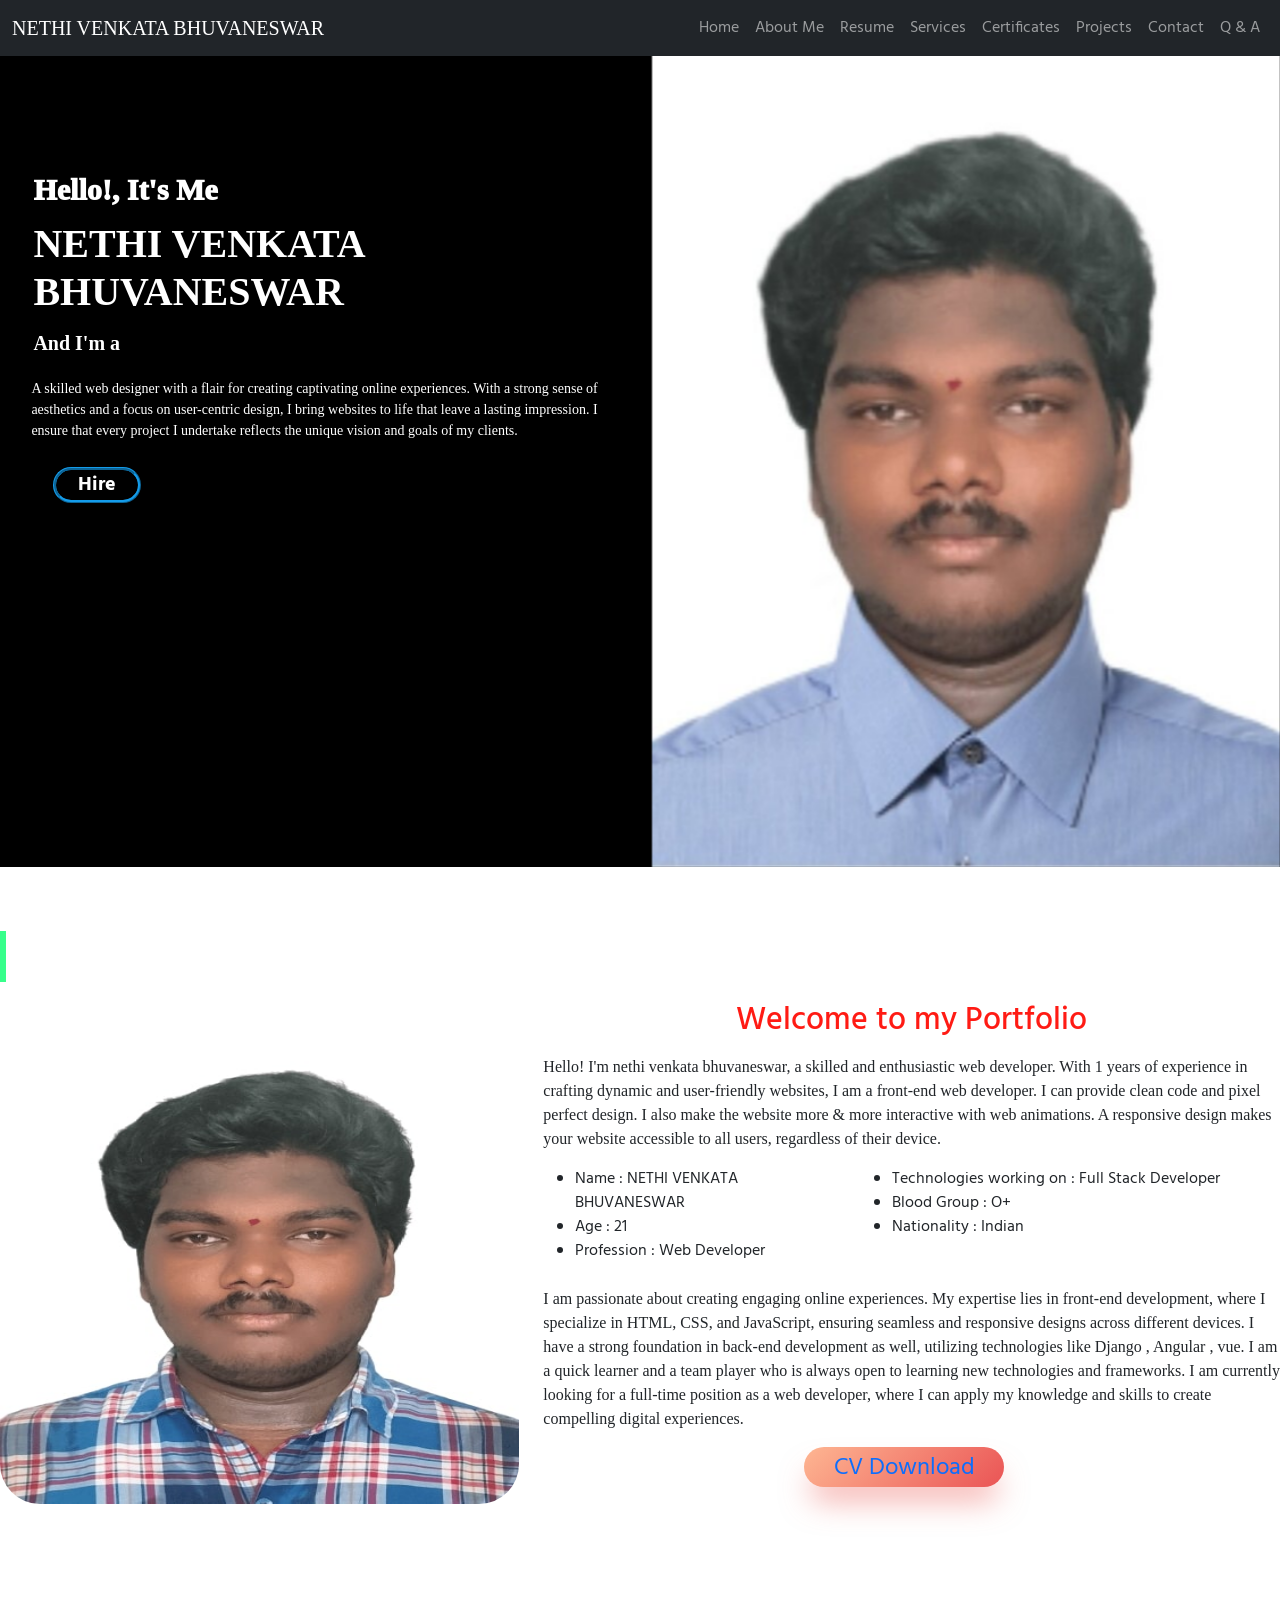
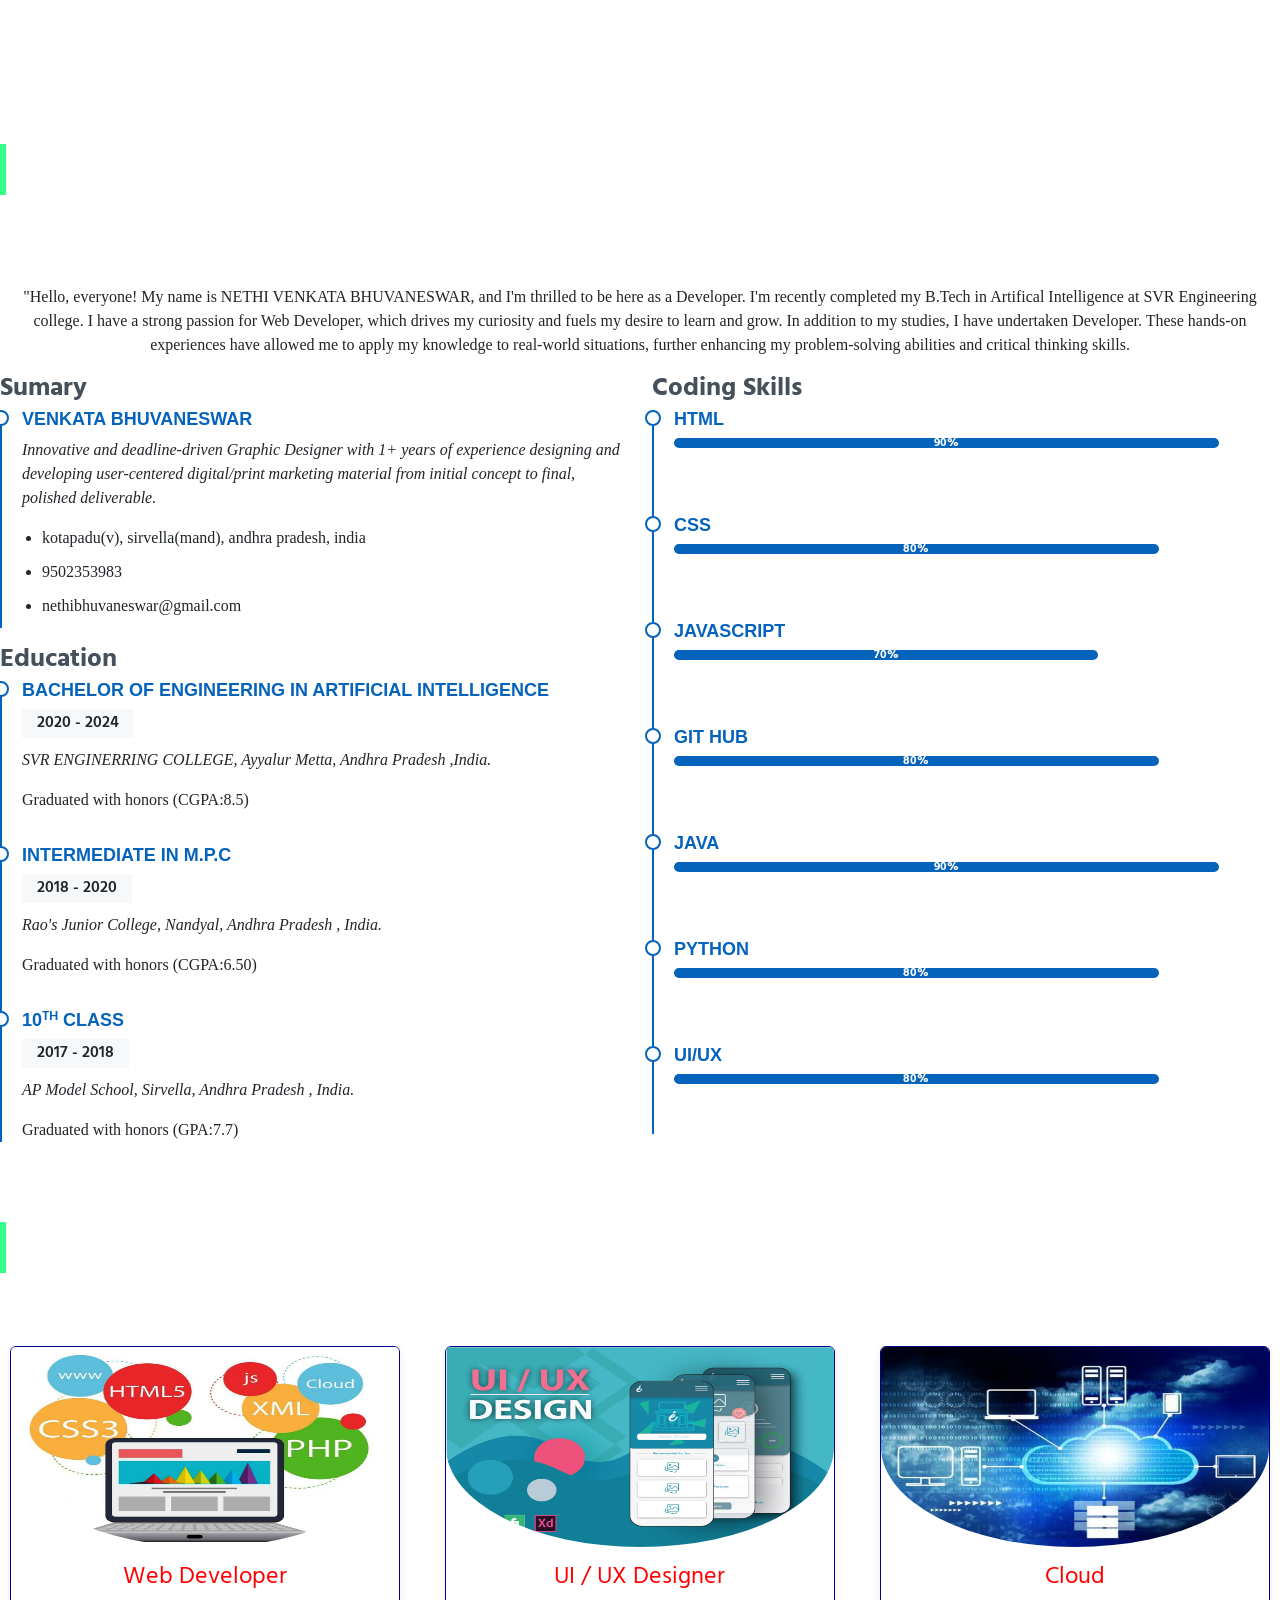
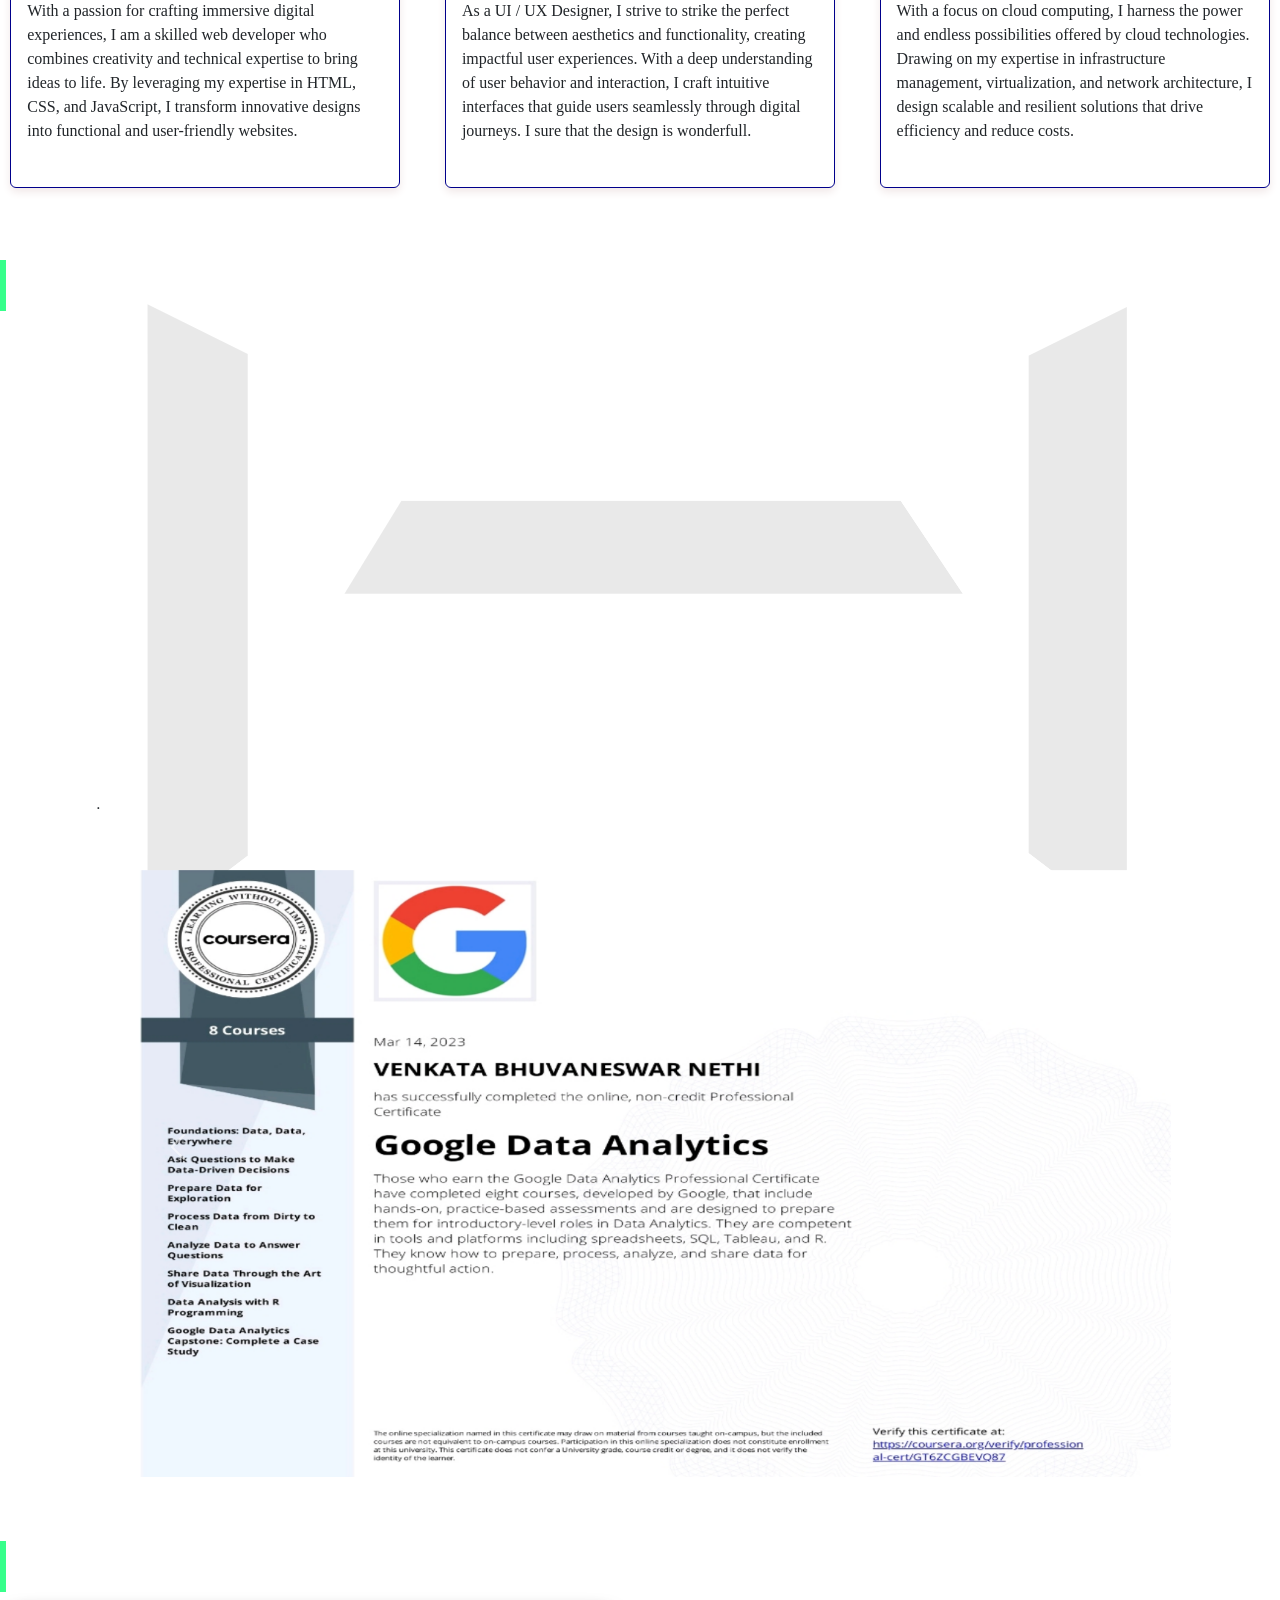
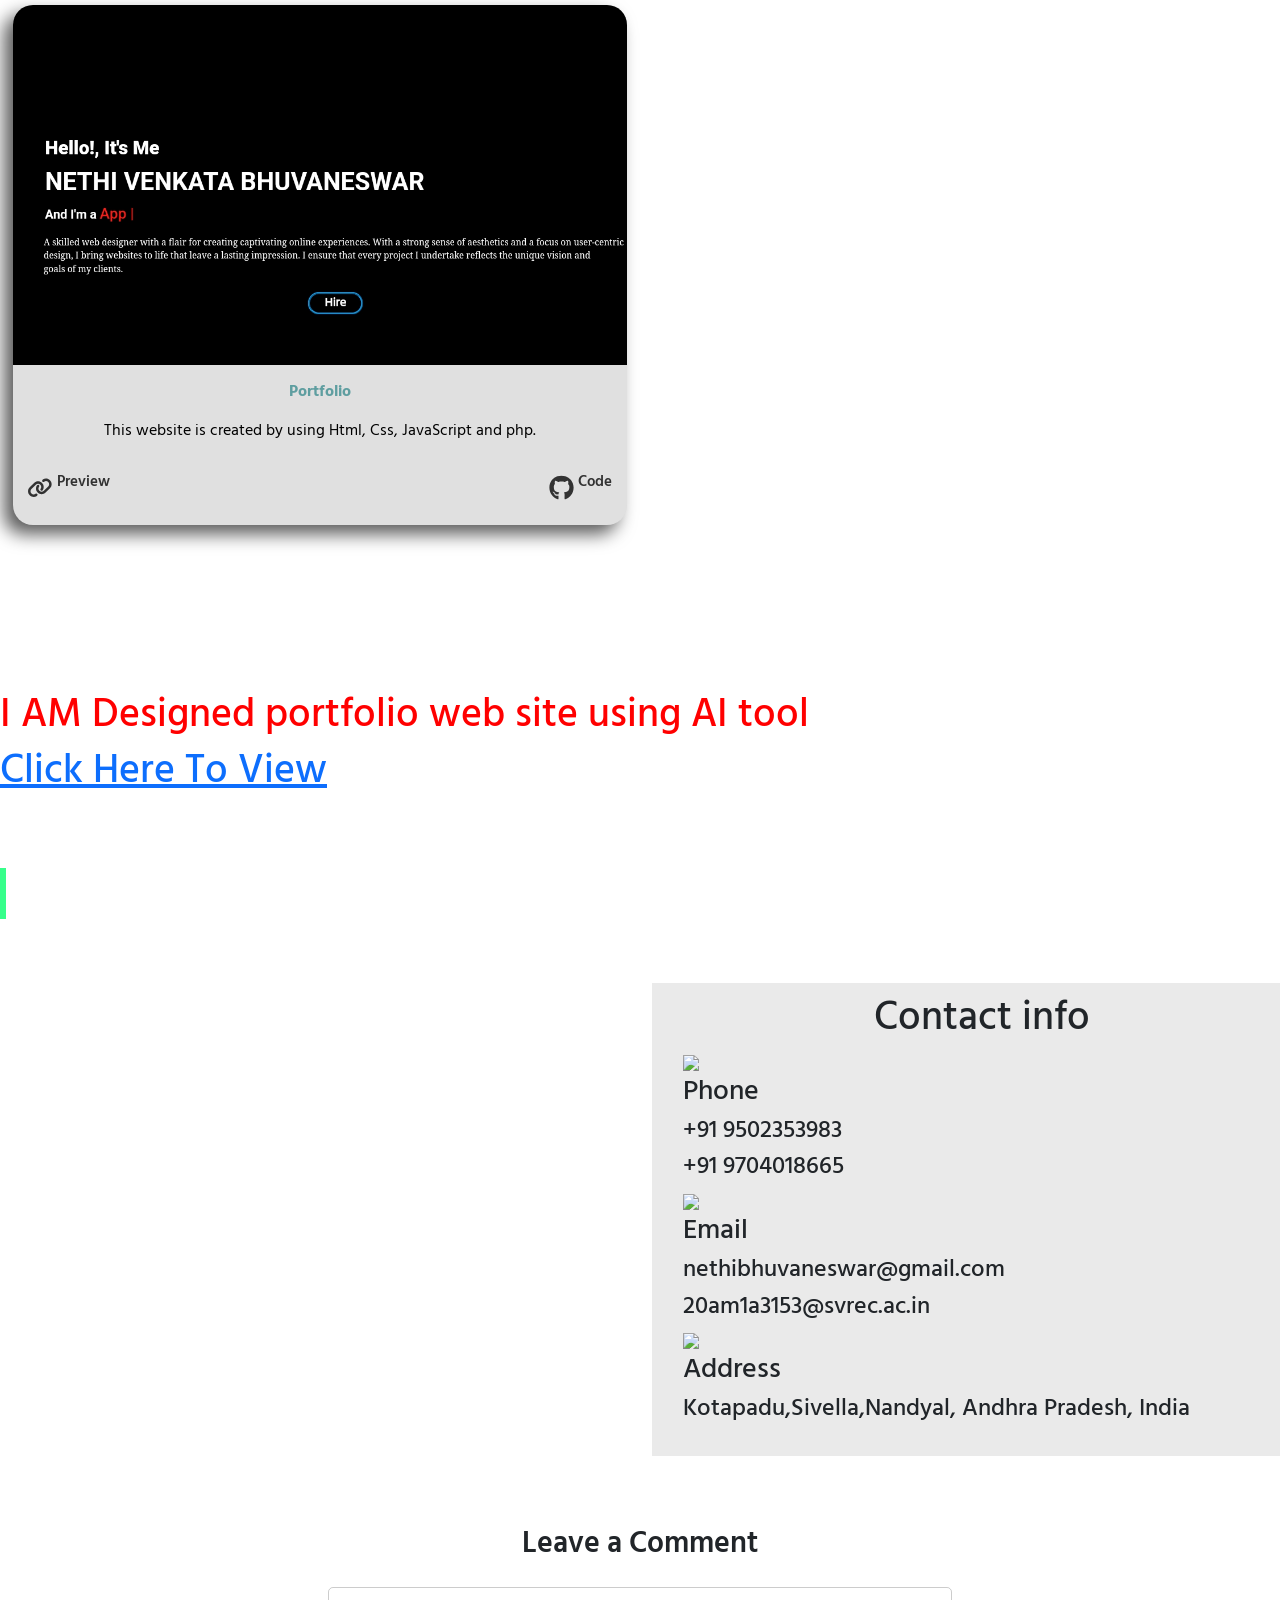
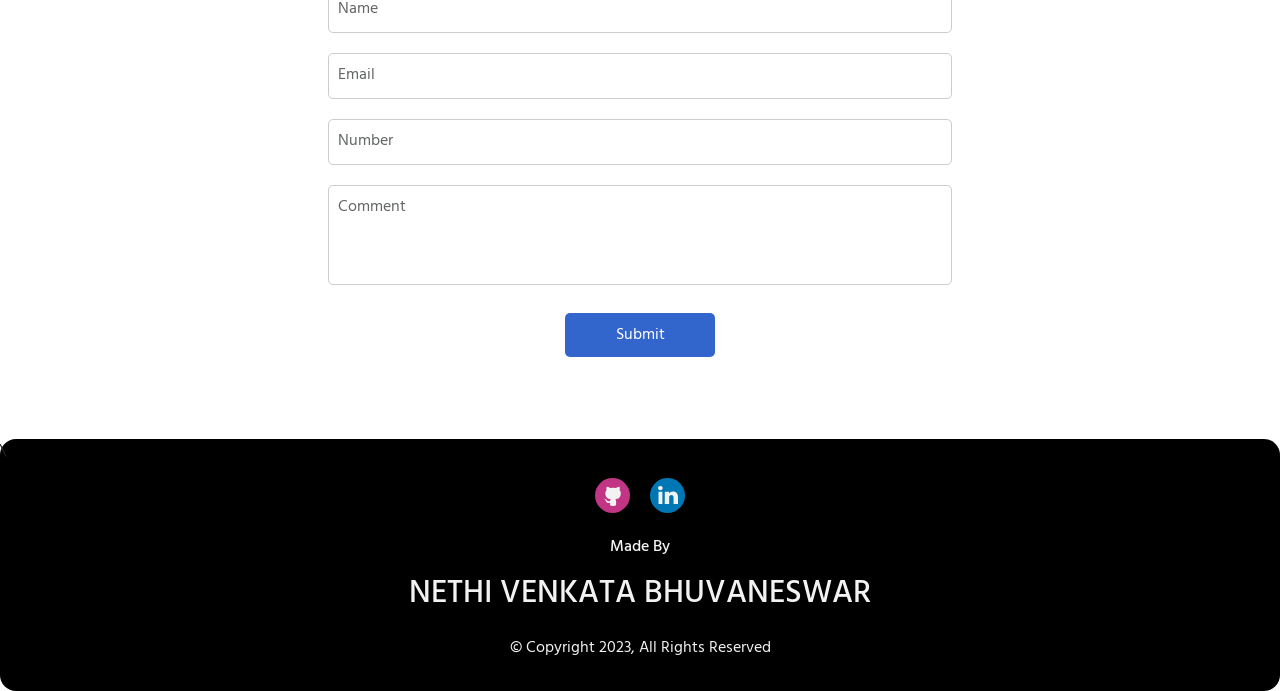
==== index.html @ f11338dc "Update index.html" ====
<!doctype html>
<html lang="en">
  <head>
    <meta charset="utf-8">
    <meta name="viewport" content="width=device-width, initial-scale=1">
    <title>Portfolio Site</title>  <!--------------title-------------->

    <link rel="preconnect" href="https://fonts.googleapis.com">    <!---------Google font----------->

    
    <link href="https://unpkg.com/aos@2.3.1/dist/aos.css" rel="stylesheet">   <!-----------AOS-STYLE------------>


    <link rel="stylesheet" href="https://cdnjs.cloudflare.com/ajax/libs/animate.css/4.1.1/animate.min.css"/>   <!---------animate.css----------->


    <link rel="stylesheet" href="index.css">  <!------css file------->

    <link rel="icon" type="image/x-icon" href="profile.png">


    <!----------------bootstrap start---------------------->


    <link href="https://cdn.jsdelivr.net/npm/bootstrap@5.3.0/dist/css/bootstrap.min.css" rel="stylesheet" integrity="sha384-9ndCyUaIbzAi2FUVXJi0CjmCapSmO7SnpJef0486qhLnuZ2cdeRhO02iuK6FUUVM" crossorigin="anonymous">
    <script defer src="https://cdn.jsdelivr.net/npm/bootstrap@5.3.0/dist/js/bootstrap.bundle.min.js" integrity="sha384-geWF76RCwLtnZ8qwWowPQNguL3RmwHVBC9FhGdlKrxdiJJigb/j/68SIy3Te4Bkz" crossorigin="anonymous"></script>


    <!----------------bootstrap end------------------------>
    
  </head>
  <body>
    
    <!-------------------------Navbar start---------------------------------->

    <nav class="navbar navbar-expand-lg bg-dark navbar-dark fixed-top">
      <div class="container-fluid">
        <a class="navbar-brand animate__animated animate__pulse animate__infinite	infinite" href="Card.html" target="_blank">NETHI VENKATA BHUVANESWAR</a>
        <button class="navbar-toggler" type="button" data-bs-toggle="collapse" data-bs-target="#navbarNav" aria-controls="navbarNav" aria-expanded="false" aria-label="Toggle navigation">
          <span class="navbar-toggler-icon"></span>
        </button>
        <div class="collapse navbar-collapse" id="navbarNav">
          <ul class="navbar-nav ms-auto">
            <li class="nav-item">
              <a class="nav-link js-trigger" href="#home">Home</a>
            </li>
            <li class="nav-item">
              <a class="nav-link js-trigger" href="#About me">About Me</a>
            </li>
            <li class="nav-item">
              <a class="nav-link js-trigger" href="#Resume">Resume</a>
            </li>
            <li class="nav-item">
              <a class="nav-link jsl-trigger" href="#Services">Services</a>
            </li>
            <li class="nav-item">
              <a class="nav-link js-trigger" href="#Certificates">Certificates</a>
            </li>
            <li class="nav-item">
              <a class="nav-link js-trigger" href="#Portfilo">Projects</a>
            </li>
            <li class="nav-item">
              <a class="nav-link js-trigger" href="#Contact">Contact</a>
            </li>
            <li class="nav-item">
              <a class="nav-link js-trigger" href="#Q & A">Q & A</a>
            </li>
          </ul>
        </div>
      </div>
    </nav>

    <!------------------------------Navbar end------------------------------>

    <!----------------------------Home section start-------------------->

      <section class="home" id="home" data-aos="fade-right" data-aos-offset="300" data-aos-easing="ease-in-sine">
      </div>
        <div class="row">
          <div class="col-lg-6">
            <div class="home-content">
              <div class="animate__animated animate__slideInLeft">
                <h2>
                  Hello!, It's Me
                </h2>
              </div>
              <h1 class="animate__animated animate__slideInLeft">
                NETHI VENKATA BHUVANESWAR
              </h1>
              <h5 class="animate__animated animate__slideInLeft">
                And  I'm a <span class="auto-Type"></span>
              </h5>
              <p>
                A skilled web designer with a flair for creating captivating online experiences. With a strong sense of aesthetics and a focus on user-centric design,
                I bring websites to life that leave a lasting impression.
                I ensure that every project I undertake reflects the unique vision and goals of my clients. 
              </p>
              <div class="row">
                <div class="col-lg-3">
                  <div class="home-btn">
                    <div class="coll">
                      <div class="button-home">
                        <a href="mailto:nethibhuvaneswar@gmail.com">Hire</a>
                       </div>
                    </div>
                  </div>
                </div>
              </div>
            </div>
          </div>
          <div class="col-lg-6" data-aos="flip-right">
            <div class="row-home-2 animate__animated">
              <img src="home.jpg" alt="passport">
            </div>
          </div>
        </div>
      </section>

      <!-------------------Home section end------------------------->

      <!-----------------------------About me-------------------------->

      <section>
        <div class="container-about-me" id="About me">
          <div class="row">
            <div class="col-lg-12">
              <div class="social-buttons-Head">
                <button data-text="Awesome" class="button">
                  <span class="actual-text">&nbsp;About Me&nbsp;</span>
                  <span class="hover-text" aria-hidden="true">&nbsp;About Me&nbsp;</span>
              </button>
            </div>
          </div>
        </div>
          <div class="row">
            <div class="col-lg-5">
             <div class="about-me-pic">
              <img src="pic.jpg" alt="passport pic" class="image-fluid" >
             </div>
            </div>
            <div class="col-lg-7" data-aos="zoom-in">
              <div class="about-line1">
                <h2>Welcome to my Portfolio</h2>
              </div>
              <div class="about-me">
                <p>
                  Hello! I'm nethi venkata bhuvaneswar, a skilled and enthusiastic web developer. 
                  With 1 years of experience in crafting dynamic and user-friendly websites, 
                  I am a front-end web developer. I can provide clean code and pixel perfect design. I also make the website more & more interactive with web animations.
                  A responsive design makes your website accessible to all users, regardless of their device.
                </p>
              </div>
              <div class="row">
                <div class="col-md-5">
                 <div class="about-me-un">
                  <ul>
                    <li>Name : NETHI VENKATA BHUVANESWAR</li>
                    <li>Age : 21</li>
                    <li>Profession : Web Developer</li>
                  </ul>
                 </div>
                </div>
                <div class="col-md">
                  <div class="about-me-un">
                    <ul>
                      <li>Technologies working on : Full Stack Developer</li>
                      <li>Blood Group : O+ </li>
                      <li>Nationality : Indian</li>
                    </ul>
                  </div>
                </div>
                <div class="about-me">
                  <p>
                    I am passionate about creating engaging online experiences. My expertise lies in front-end development, 
                  where I specialize in HTML, CSS, and JavaScript, ensuring seamless and responsive designs across different devices.
  
                  I have a strong foundation in back-end development as well, utilizing technologies like Django , Angular , vue.

                  I am a quick learner and a team player who is always open to learning new technologies and frameworks.
                  I am currently looking for a full-time position as a web developer, where I can apply my knowledge and skills to create compelling digital experiences.
                  </p>
                </div>
                <div class="col-lg-12">
                  <div class="about-btn">
                    <button class="btn-cv">
                      <a href="https://drive.google.com/file/d/1-6RqFSMdKrzHnEe7z2SJBsYD2Z0fFxSO/view?usp=drivesdk">CV Download</a>
                    </button>
                  </div>
                </div>
              </div>
            </div>
          </div>
        </div>
      </section>

      <!----------------------About me end------------------------>

      <!----------------------Resume start---------------------------->

        <section id="Resume" class="resume" data-aos="fade-up" data-aos-easing="linear" data-aos-duration="150">
            <div class="row">
              <div class="col-lg-12">
                <div class="social-buttons-Head">
                  <button data-text="Awesome" class="button">
                    <span class="actual-text">&nbsp;Resume&nbsp;</span>
                    <span class="hover-text" aria-hidden="true">&nbsp;Resume&nbsp;</span>
                </button>
              </div>
              </div>
            </div>
          </div>
            <div class="rese">
              <div class="container-resume">
                <div class="section-title">
                  <p>"Hello, everyone! My name is NETHI VENKATA BHUVANESWAR, and I'm thrilled to be here as a Developer. I'm  recently completed my B.Tech in Artifical Intelligence at SVR Engineering college. I have a strong passion for Web Developer, which drives my curiosity and fuels my desire to learn and grow.
                    In addition to my studies, I have undertaken Developer. These hands-on experiences have allowed me to apply my knowledge to real-world situations, further enhancing my problem-solving abilities and critical thinking skills.
                  </p>
                </div>
                <div class="row">
                  <div class="col-lg-6">
                    <h3 class="resume-title">Sumary</h3>
                    <div class="resume-item pb-0">
                      <h4>VENKATA BHUVANESWAR</h4>
                      <p><em>Innovative and deadline-driven Graphic Designer with 1+ years of experience designing and developing user-centered digital/print marketing material from initial concept to final, polished deliverable.</em></p>
                      <ul>
                        <li>kotapadu(v), sirvella(mand), andhra pradesh, india</li>
                        <li>9502353983</li>
                        <li>nethibhuvaneswar@gmail.com</li>
                      </ul>
                    </div>
        
                    <h3 class="resume-title">Education</h3>
                    <div class="resume-item">
                      <h4>Bachelor of Engineering in Artificial Intelligence</h4>
                      <h5>2020 - 2024 </h5>
                      <p><em>SVR ENGINERRING COLLEGE, Ayyalur Metta, Andhra Pradesh ,India.</em></p>
                      <p>Graduated with honors (CGPA:8.5)</p>
                    </div>
                    <div class="resume-item">
                      <h4>Intermediate in M.P.C</h4>
                      <h5>2018 - 2020 </h5>
                      <p><em>Rao's Junior College, Nandyal, Andhra Pradesh , India.</em></p>
                      <p>Graduated with honors (CGPA:6.50)</p>
                    </div>
                    <div class="resume-item">
                      <h4>10<sup>th</sup> class</h4>
                      <h5>2017 - 2018 </h5>
                      <p><em>AP Model School, Sirvella, Andhra Pradesh , India.</em></p>
                      <p>Graduated with honors (GPA:7.7)</p>
                    </div>
                  </div>
                  <div class="col-lg-6">
                    <div class="skills">
                      <h3 class="resume-title"> Coding Skills</h3>
                        <div class="resume-item">
                          <h4>HTML</h4>
                          <div class="progress">
                            <div class="progress-bar" style="width: 90%;">90%</div>
                          </div>
                        </div>
                        <div class="resume-item">
                          <h4>CSS</h4>
                          <div class="progress">
                            <div class="progress-bar" style="width: 80%;">80%</div>
                          </div>
                        </div>
                        <div class="resume-item">
                          <h4>JavaScript</h4>
                          <div class="progress">
                            <div class="progress-bar" style="width: 70%;">70%</div>
                          </div>
                        </div>
                        <div class="resume-item">
                          <h4>Git Hub</h4>
                          <div class="progress">
                            <div class="progress-bar" style="width: 80%;">80%</div>
                          </div>
                        </div>
                        <div class="resume-item">
                          <h4>Java</h4>
                          <div class="progress">
                            <div class="progress-bar" style="width: 90%;">90%</div>
                          </div>
                        </div>
                        <div class="resume-item">
                          <h4>Python</h4>
                          <div class="progress">
                            <div class="progress-bar" style="width: 80%;">80%</div>
                          </div>
                        </div>
                        <div class="resume-item">
                          <h4>UI/UX</h4>
                          <div class="progress">
                            <div class="progress-bar" style="width: 80%;">80%</div>
                          </div>
                        </div>
                      </div>
                      </div>
                    </div>
            </div>
            </div>
          </div>
        </section>

      <!----------------------Resume end---------------------------->

      <!-----------------------------------Services start------------------------->

      <section id="Services">
        <div class="container-Services">
          <div class="row">
            <div class="col-lg-12">
              <div class="social-buttons-Head">
                <button data-text="Awesome" class="button">
                  <span class="actual-text">&nbsp;Services&nbsp;</span>
                  <span class="hover-text" aria-hidden="true">&nbsp;Services&nbsp;</span>
              </button>
            </div>
            </div>
          </div>
         <div class="contain-service">
          <div class="row">
            <div class="col-md-4">
              <div class="card" style="background-color:white; border-color:darkblue;" data-aos="fade-left">
                <img class="card-img-top" src="Web-.jpg" alt="Title">
                <div class="card-body">
                  <h4 class="card-title">Web Developer</h4>
                  <p class="card-text">With a passion for crafting immersive digital experiences,
                     I am a skilled web developer who combines creativity and technical expertise to bring ideas to life. By leveraging my expertise in HTML, CSS, and JavaScript, I transform innovative designs into functional and user-friendly websites.</p>
                </div>
              </div>
            </div>
            <div class="col-md-4">
              <div class="card" style="background-color:white; border-color:darkblue;"data-aos="fade-right">
                <img class="card-img-top" src="ui.jpg" alt="Title">
                <div class="card-body">
                  <h4 class="card-title">UI / UX Designer</h4>
                  <p class="card-text">As a UI / UX Designer, I strive to strike the perfect balance between aesthetics and functionality,
                     creating impactful user experiences. With a deep understanding of user behavior and interaction, I craft intuitive interfaces that guide users seamlessly through digital journeys.
                     I sure that the design is wonderfull.</p>
                </div>
              </div>
            </div>
            <div class="col-md-4">
              <div class="card" style="background-color:white; border-color:darkblue;" data-aos="fade-left">
                <img class="card-img-top" src="cloud.jpg" alt="Title">
                <div class="card-body">
                  <h4 class="card-title">Cloud</h4>
                  <p class="card-text">With a focus on cloud computing, I harness the power and endless possibilities offered by cloud technologies. Drawing on my expertise in infrastructure management, virtualization,
                     and network architecture, I design scalable and resilient solutions that drive efficiency and reduce costs.</p>
                </div>
              </div>             
            </div>
          </div>
         </div>
        </div>
      </section>

      <!-----------------Services End------------------------------------>
    
      <!--------------------------Certifiactes start--------------------->

      <section id="Certificates" class="Cert">
        <div class="certi">
          <div class="row">
            <div class="col-lg-12">
              <div class="social-buttons-Head">
                <button data-text="Awesome" class="button">
                  <span class="actual-text">&nbsp;Certificates&nbsp;</span>
                  <span class="hover-text" aria-hidden="true">&nbsp;Certificates&nbsp;</span>
              </button>
            </div>
            </div>
          </div>
          <div class="link-start">
            <div class="row">
              <div class="col-md-4" data-aos="flip-left">
                <div class="card-certificate">
                  <a href="https://www.credly.com/badges/381b4465-ae00-4fa3-8add-d08076916da6/public_url"><img src="cloud-foundation.png" alt="" class="img"><br></a>
                  <h5>Cloud Foundation</h5>
                  <p>
                    I had successfully completed my cloud foundation, and learned more thing about AWS Cloud.
                  </p>
                  <h6>Click On Badge to Checked</h6>
                </div>
              </div>
              <div class="col-md-4" data-aos="flip-up">
                <div class="card-certificate">
                  <a href="https://www.credly.com/badges/a2600977-1791-4a99-ba06-6b5411786ea4/public_url"><img src="Azure_1.png" alt="" class="img"></a>
                  <h5>Microsoft AZURE AI Fundamentals</h5>
                  <p>
                    I had successfully completed my Microsoft Azure AI Fundamentals, and learned more thing about Microsoft.
                  </p>
                  <h6>Click On Badge to Checked</h6>
                </div>
              </div>
              <div class="col-md-4" data-aos="flip-right">
                <div class="card-certificate">
                  <a href="https://www.credly.com/badges/20b4708e-dcb6-451b-beed-7b10c70ab017/public_url"><img src="cloud-architecting.png" alt="" class="img"></a>
                  <h5>Cloud Architecting</h5>
                  <p>
                    I had successfully completed my cloud Architecting, and learned more thing about AWS Cloud.
                  </p>
                  <h6>Click On Badge to Checked</h6>
                </div>
              </div>
            </div>
          </div>
          <div class="row">
            <div class="col-md-1">

            </div>
            <div class="col-md-10">
              <div class="row">
                .<div id="carouselId" class="carousel slide" data-bs-ride="carousel">
                  <div class="carousel-inner" role="listbox">
                    <div class="carousel-item active">
                      <img src="Google Data.jpg" class="w-100 d-block" alt="First slide">
                    </div>
                    <div class="carousel-item">
                      <img src="aws.jpg" class="w-100 d-block" alt="Second slide">
                    </div>
                    <div class="carousel-item">
                      <img src="salesforce1_1.jpg" class="w-100 d-block" alt="Third slide">
                    </div>
                    <div class="carousel-item">
                      <img src="cyber.jpg" class="w-100 d-block" alt="fourth slide">
                    </div>
                    <div class="carousel-item">
                      <img src="ai.jpg" class="w-100 d-block" alt="fourth slide">
                    </div>
                    <div class="carousel-item">
                      <img src="microsoft.jpg" class="w-100 d-block" alt="fourth slide">
                    </div>
                  </div>
                  <button class="carousel-control-prev" type="button" data-bs-target="#carouselId" data-bs-slide="prev">
                    <span class="carousel-control-prev-icon" aria-hidden="true"></span>
                    <span class="visually-hidden">Previous</span>
                  </button>
                  <button class="carousel-control-next" type="button" data-bs-target="#carouselId" data-bs-slide="next">
                    <span class="carousel-control-next-icon" aria-hidden="true"></span>
                    <span class="visually-hidden">Next</span>
                    </button>
                </div>
              </div>
            </div>
            <div class="col-md-1">

            </div>
          </div>
        </div>
        </div>
      </section>

      <!--------------Certifiactes stop------------>

      <!------------------------Project start--------------->

      <section id="Portfilo">
        <div class="container-project">
          <div class="row">
            <div class="col-lg-12">
              <div class="social-buttons-Head">
                <button data-text="Awesome" class="button">
                  <span class="actual-text">&nbsp;Project&nbsp;</span>
                  <span class="hover-text" aria-hidden="true">&nbsp;Project&nbsp;</span>
                </button>
              </div>
            </div>
          </div>
        </div>
        <div class="col-lg-6" data-aos="fade-left" data-aos-offset="300" data-aos-easing="ease-in-sine">
          <div class="project-box">
            <div class="card-project">
              <img src="bhuvan.jpg" class="card__img">
              <div class="card__descr-wrapper">
                <p class="card__title"  style="color: cadetblue; text-align:center">
               Portfolio
              </p>
              <p class="card__descr" style="color:black; text-align:center">
                This website is created by using Html, Css, JavaScript and php.
              </p>
              <div class="card__links">
                <div>
                  <svg xmlns="http://www.w3.org/2000/svg" viewBox="0 0 640 512" class="svg">&lt;<path d="M562.8 267.7c56.5-56.5 56.5-148 0-204.5c-50-50-128.8-56.5-186.3-15.4l-1.6 1.1c-14.4 10.3-17.7 30.3-7.4 44.6s30.3 17.7 44.6 7.4l1.6-1.1c32.1-22.9 76-19.3 103.8 8.6c31.5 31.5 31.5 82.5 0 114L405.3 334.8c-31.5 31.5-82.5 31.5-114 0c-27.9-27.9-31.5-71.8-8.6-103.8l1.1-1.6c10.3-14.4 6.9-34.4-7.4-44.6s-34.4-6.9-44.6 7.4l-1.1 1.6C189.5 251.2 196 330 246 380c56.5 56.5 148 56.5 204.5 0L562.8 267.7zM43.2 244.3c-56.5 56.5-56.5 148 0 204.5c50 50 128.8 56.5 186.3 15.4l1.6-1.1c14.4-10.3 17.7-30.3 7.4-44.6s-30.3-17.7-44.6-7.4l-1.6 1.1c-32.1 22.9-76 19.3-103.8-8.6C57 372 57 321 88.5 289.5L200.7 177.2c31.5-31.5 82.5-31.5 114 0c27.9 27.9 31.5 71.8 8.6 103.9l-1.1 1.6c-10.3 14.4-6.9 34.4 7.4 44.6s34.4 6.9 44.6-7.4l1.1-1.6C416.5 260.8 410 182 360 132c-56.5-56.5-148-56.5-204.5 0L43.2 244.3z"></path></svg>
                  <a class="link" href="https://bhuvan2024.github.io/portfolio/">Preview</a>
                </div>
                <div>
                  <svg xmlns="http://www.w3.org/2000/svg" viewBox="0 0 496 512" class="svg"><path d="M165.9 397.4c0 2-2.3 3.6-5.2 3.6-3.3.3-5.6-1.3-5.6-3.6 0-2 2.3-3.6 5.2-3.6 3-.3 5.6 1.3 5.6 3.6zm-31.1-4.5c-.7 2 1.3 4.3 4.3 4.9 2.6 1 5.6 0 6.2-2s-1.3-4.3-4.3-5.2c-2.6-.7-5.5.3-6.2 2.3zm44.2-1.7c-2.9.7-4.9 2.6-4.6 4.9.3 2 2.9 3.3 5.9 2.6 2.9-.7 4.9-2.6 4.6-4.6-.3-1.9-3-3.2-5.9-2.9zM244.8 8C106.1 8 0 113.3 0 252c0 110.9 69.8 205.8 169.5 239.2 12.8 2.3 17.3-5.6 17.3-12.1 0-6.2-.3-40.4-.3-61.4 0 0-70 15-84.7-29.8 0 0-11.4-29.1-27.8-36.6 0 0-22.9-15.7 1.6-15.4 0 0 24.9 2 38.6 25.8 21.9 38.6 58.6 27.5 72.9 20.9 2.3-16 8.8-27.1 16-33.7-55.9-6.2-112.3-14.3-112.3-110.5 0-27.5 7.6-41.3 23.6-58.9-2.6-6.5-11.1-33.3 2.6-67.9 20.9-6.5 69 27 69 27 20-5.6 41.5-8.5 62.8-8.5s42.8 2.9 62.8 8.5c0 0 48.1-33.6 69-27 13.7 34.7 5.2 61.4 2.6 67.9 16 17.7 25.8 31.5 25.8 58.9 0 96.5-58.9 104.2-114.8 110.5 9.2 7.9 17 22.9 17 46.4 0 33.7-.3 75.4-.3 83.6 0 6.5 4.6 14.4 17.3 12.1C428.2 457.8 496 362.9 496 252 496 113.3 383.5 8 244.8 8zM97.2 352.9c-1.3 1-1 3.3.7 5.2 1.6 1.6 3.9 2.3 5.2 1 1.3-1 1-3.3-.7-5.2-1.6-1.6-3.9-2.3-5.2-1zm-10.8-8.1c-.7 1.3.3 2.9 2.3 3.9 1.6 1 3.6.7 4.3-.7.7-1.3-.3-2.9-2.3-3.9-2-.6-3.6-.3-4.3.7zm32.4 35.6c-1.6 1.3-1 4.3 1.3 6.2 2.3 2.3 5.2 2.6 6.5 1 1.3-1.3.7-4.3-1.3-6.2-2.2-2.3-5.2-2.6-6.5-1zm-11.4-14.7c-1.6 1-1.6 3.6 0 5.9 1.6 2.3 4.3 3.3 5.6 2.3 1.6-1.3 1.6-3.9 0-6.2-1.4-2.3-4-3.3-5.6-2z"></path></svg>
                  <a class="link" href="https://github.com/Bhuvan2024/portfolio">Code</a>
                </div>
              </div>
              </div>
            </div>
          </div>
        </div>
        </div>
      </div>
      <div>
        <div>
           <h1 style="color:red">I AM Designed portfolio web site using AI tool</h1>
           <a href="https://www.mixo.io/site/portfo-builder-dwdul"><h1>Click Here To View</h1></a>
        </div>
      </div>
      
      </section>

      <!----------------------Project End------------------------------------>

      <!--------------------Contact start-------------------->

              <section id="Contact">
                <div class="container-contact">
                  <div class="row">
                    <div class="col-lg-12">
                      <div class="social-buttons-Head">
                        <button data-text="Awesome" class="button">
                          <span class="actual-text">&nbsp;Contact&nbsp;</span>
                          <span class="hover-text" aria-hidden="true">&nbsp;Contact&nbsp;</span>
                      </button>
                    </div>
                    </div>
                  </div>
                </div>
                  <div class="row">
                    <div class="col-lg-6" data-aos="fade-up-right">
                    </div><br>
                    <div class="col-lg-6" data-aos="fade-up-left">
                        <div class="contact-container">
                          <div>
                            <h1 class="section-title">Contact <span>info</span></h1>
                          </div>
                          <div class="contact-items">
                            <div class="contact-item">
                              <div class="icon"><img src="https://img.icons8.com/bubbles/100/000000/phone.png" /></div>
                              <div class="contact-info">
                                <h3>Phone</h3>
                                <h4>+91 9502353983</h4>
                                <h4>+91 9704018665</h4>
                              </div>
                            </div>
                            <div class="contact-item">
                              <div class="icon"><img src="https://img.icons8.com/bubbles/100/000000/new-post.png" /></div>
                              <div class="contact-info">
                                <h3>Email</h3>
                                <h4>nethibhuvaneswar@gmail.com</h4>
                                <h4>20am1a3153@svrec.ac.in</h4>
                              </div>
                            </div>
                            <div class="contact-item">
                              <div class="icon"><img src="https://img.icons8.com/bubbles/100/000000/map-marker.png" /></div>
                              <div class="contact-info">
                                <h3>Address</h3>
                                <h4>Kotapadu,Sivella,Nandyal, Andhra Pradesh, India</h4>
                                <br>
                              </div>
                            </div>
                          </div>
                        </div>
                  </section>

      <!-------------Contact end---------------------------->

      <!-------------------Q & A Start----------------------------------->

      <section id="Q & A">
        <div class="container-query">
          <div class="row">
            <div class="col-md-3">
  
            </div>
            <div class="col-lg-6">
              <div class="form">
                <div class="card-form">
                  <span class="title">Leave a Comment</span>
                  <form action="https://formspree.io/f/mwkdqell" method="POST" id="form" class="form-card">
                    <div class="group">
                      <input placeholder="" type="text" name="Name" required>
                  <label for="name">Name</label>
                    </div>
                <div class="group">
                  <input placeholder="" type="email" name="Email" required="">
                  <label for="email">Email</label>
                    </div>
                    <div class="group">
                      <input placeholder="" type="number" name="Number" required="">
                      <label for="number">Number</label>
                <div class="group">
                    <textarea placeholder=""  name="Message" rows="5" required=""></textarea>
                    <label for="comment">Comment</label>
                </div>
                    <div class="form-submit">
                      <button type="submit" on.click="form">Submit</button>
                    </div>
                    <p id="my-form-status"></p>
                  </form>
            </div>
            <div class="col-md-3">
  
            </div>
              </div>
            </div>
          </div>
        </div>
      </section>

      <!----------------------Contact end---------------------------->

      <!----------------------CDN Links start---------------------------->
        
      <script src="https://unpkg.com/typed.js@2.0.16/dist/typed.umd.js"></script>
      <script src="https://unpkg.com/aos@2.3.1/dist/aos.js"></script>
      <script>
                AOS.init();
      </script>

      <script src="index.js"></script>

      <!--------------------------CDN Link------------------------------>

      <!------------Footer section start---------------->

      <footer id="footer">
        <div class="footer-body">\
          <div class="social-buttons">
            <a href="https://github.com/Bhuvan2024" target="_blank" class="social-button github"><svg class="cf-icon-svg" xmlns="http://www.w3.org/2000/svg" viewBox="-2.5 0 19 19"><path d="M9.464 17.178a4.506 4.506 0 0 1-2.013.317 4.29 4.29 0 0 1-2.007-.317.746.746 0 0 1-.277-.587c0-.22-.008-.798-.012-1.567-2.564.557-3.105-1.236-3.105-1.236a2.44 2.44 0 0 0-1.024-1.348c-.836-.572.063-.56.063-.56a1.937 1.937 0 0 1 1.412.95 1.962 1.962 0 0 0 2.682.765 1.971 1.971 0 0 1 .586-1.233c-2.046-.232-4.198-1.023-4.198-4.554a3.566 3.566 0 0 1 .948-2.474 3.313 3.313 0 0 1 .091-2.438s.773-.248 2.534.945a8.727 8.727 0 0 1 4.615 0c1.76-1.193 2.532-.945 2.532-.945a3.31 3.31 0 0 1 .092 2.438 3.562 3.562 0 0 1 .947 2.474c0 3.54-2.155 4.32-4.208 4.548a2.195 2.195 0 0 1 .625 1.706c0 1.232-.011 2.227-.011 2.529a.694.694 0 0 1-.272.587z"></path></svg></a>
            <a href="https://www.linkedin.com/in/nethi-venkata-bhuvaneswar-081770228" target="_blank" class="social-button linkedin"><svg viewBox="0 -2 44 44" version="1.1" xmlns="http://www.w3.org/2000/svg" xmlns:xlink="http://www.w3.org/1999/xlink"><g id="Icons" stroke="none" stroke-width="1"><g transform="translate(-702.000000, -265.000000)"><path d="M746,305 L736.2754,305 L736.2754,290.9384 C736.2754,287.257796 734.754233,284.74515 731.409219,284.74515 C728.850659,284.74515 727.427799,286.440738 726.765522,288.074854 C726.517168,288.661395 726.555974,289.478453 726.555974,290.295511 L726.555974,305 L716.921919,305 C716.921919,305 717.046096,280.091247 716.921919,277.827047 L726.555974,277.827047 L726.555974,282.091631 C727.125118,280.226996 730.203669,277.565794 735.116416,277.565794 C741.21143,277.565794 746,281.474355 746,289.890824 L746,305 L746,305 Z M707.17921,274.428187 L707.117121,274.428187 C704.0127,274.428187 702,272.350964 702,269.717936 C702,267.033681 704.072201,265 707.238711,265 C710.402634,265 712.348071,267.028559 712.41016,269.710252 C712.41016,272.34328 710.402634,274.428187 707.17921,274.428187 L707.17921,274.428187 L707.17921,274.428187 Z M703.109831,277.827047 L711.685795,277.827047 L711.685795,305 L703.109831,305 L703.109831,277.827047 L703.109831,277.827047 Z" id="LinkedIn"></path></g></g></svg></a>
           </div>
          <div class="footerpre">
            <h6>Made By</h6>
            <h2>NETHI VENKATA BHUVANESWAR</h2>
          </div>
          <div class="social-buttons">
              <p>© Copyright 2023, All Rights Reserved</p>
          </div>
        </div>
      </footer>
      <!-----------------Footer Section End---------------->
  </body>
</html>
---- index.css ----
@import url('https://fonts.googleapis.com/css2?family=Hind&display=swap');
* {
  box-sizing: border-box;
  font-family: 'Hind', sans-serif;
  scrollbar-width: none;
}

html,
body {
    max-width: 100%;
    overflow-x: hidden;
}
.navbar-brand{
    font-family:Georgia, 'Times New Roman', Times, serif;
    font-weight:15000;
    text-align: center;
    text-transform: capitalize;
  }
.button{
    justify-content: center;
    align-items: center;
    background: none;
    width: 100%;
}
.actual{
  justify-content: center;
  align-items: center;
  background: none;
  width: 100%;
}
.hover{
    align-items: center;
    background: none;
    width: 100%;
}

  /*-------------------home start-----------------------------------*/
.home{
    height: 100%;
    width:100%;
    background-color: black;  
}
.home-content{
    padding-top: 27%;
    padding-left: 5%;
    max-width: 100%;
    height: 100%;
    box-shadow: 0 0px 20px 0 rgba (0,0,0,0.2);
    background-color: blur(rgba (0,0,0,0.2));
    transition: 0.3s;
    padding-bottom: 27%;
}
.home-content h2{
    font-weight: 1000;
    font-size: 30px;
    color:white;
    font-family: 'Courgette';
    padding: 2px;
}
.home-content h1{
    font-size: 40px;
    font-weight: 700; 
    color:white;
    font-family: 'Courgette';
    padding: 2px;
}
.home-content h5{
    font-size: 24x;
    font-weight: 700;color:white;
    font-family: 'Courgette';
    padding: 2px;
}
.home-content h5 span{
    font-size: 24px;
    font-weight: 500;color:#ff1b14;
    font-family: 'Oswald';
}
.home-content p{
    font-size: 14px;
    margin:20px 0 20px;
    line-height: 1.5;
    color:white;
    font-family:Georgia, 'Times New Roman', Times, serif;
}
.coll{
    width: 100px;
    padding: 6px;
}
.home-btn{
    display: flex;
    align-items: center;
    justify-content: center;
}
.button-home {
    position: relative;
    border: 3px ridge #149CEA;
    outline: none;
    background-color: transparent;
    color: white;
    transition: 1s;
    border-radius: 1.5em;
    font-size: 20px;
    font-weight: bold;
    text-align: center;
}
.button-home a{
    color:white;
    text-decoration: none;
}
  
.button-home::after {
    content: "";
    position: absolute;
    top: 0px;
    left: 0%;
    width: min-content;
    height: min-content;
    transition: 0.5s;
    transform-origin: center;
}
  
.button-home::before {
    content: "";
    transform-origin: center;
    position: absolute;
    top: 0%;
    left: 0%;
    width: 250px;
    height: min-content;
    background-color: #212121;
    transition: 0.5s;
}
  
.button-home:hover::before,.button-home:hover::after {
    transform: scale(0)
}
  
.button-home:hover {
    box-shadow: inset 0px 0px 25px #1479EA;
}
.row-home-2 img{
  width: 100%;
  height: auto;
  object-fit: cover;
  align-items: center;
  display:block;
  padding-top: 5%;
  padding-left: 0%;
  padding-right: 0%;
}

 /*-----------------------home end---------------------*/

  /*-------------------------------------about me--------------------------*/
.container-about-me{
    height: 100%;
    width: 100%;
    padding-top: 5%;
}
.about-me-pic{
    height: 100%;
    width: 100%;
    object-fit:cover;
    align-items: center;
    display:block;
    padding-top: 5%;
}
.image-fluid{
    width: 100%;
    height:70%;
    margin-top: 5%;
    margin-bottom: 5%;
    border-radius: 40px;
    padding-top: 0%;
}
.about-me p{
    padding-top: 1%;
    font-family: 'Courgette';
}
.about-me-un{
    padding: 0%;
}
.about-line1{
  padding-top: 20px;
  color: #ff1b14;
  font-size: 500;
  font-weight: 700;
  text-align: center;
}
.about-btn{
  display: flex;
  align-items:center;
  justify-content: center;
  padding-right: 2%;
  height: auto;
}
.btn-cv {
    transition: all 0.3s ease-in-out;
    font-family: "Dosis", sans-serif;
}
.btn-cv {
    width: 200px;
    height: 40px;
    border-radius: 50px;
    background-image: linear-gradient(135deg, #feb692 0%, #ea5455 100%);
    box-shadow: 0 20px 30px -6px rgba(238, 103, 97, 0.5);
    outline: none;
    cursor: pointer;
    border: none;
    font-size: 24px;
    color: white;
}
.btn-cv a{
    text-decoration: none;
}
.btn-cv:hover {
    transform: translateY(3px);
    box-shadow: none;
}
  
.btn-cv:active {
    opacity: 0.5;
}
/*---------------------------Resume start------------------------------------------*/
.resume{
    height:100%;
    width: 100%;
    padding-top: 5%;
}
.rese{
    width: 100%;
    height: 100%;
    padding-top: 5%;
}
.resume .resume-title {
    font-size: 26px;
    font-weight: 700;
    color: #45505b;
}
  
.resume .resume-item {
    padding: 0 0 20px 20px;
    margin-top: -2px;
    border-left: 2px solid #0563bb;
    position: relative;
}
.resume .resume-item h4 {
    line-height: 18px;
    font-size: 18px;
    font-weight: 600;
    text-transform: uppercase;
    font-family: "Poppins", sans-serif;
    color: #0563bb;
    margin-bottom: 10px;
}
.resume .resume-item h5 {
    font-size: 16px;
    background: #f7f8f9;
    padding: 5px 15px;
    display: inline-block;
    font-weight: 600;
    margin-bottom: 10px;
}
  
.resume .resume-item ul {
    padding-left: 20px;
  }
.resume .resume-item ul li {
    padding-bottom: 10px;
  }
  
.resume .resume-item:last-child {
    padding-bottom: 0;
  }
  
.resume .resume-item::before {
    content: "";
    position: absolute;
    width: 16px;
    height: 16px;
    border-radius: 50px;
    left: -9px;
    top: 0;
    background: #fff;
    border: 2px solid #0563bb;
  }
.skills .progress {
    height: 60px;
    display: block;
    background: none;
    border-radius: 0;
  }
  
.skills .progress .skill {
    padding: 10px 0;
    margin: 0;
    text-transform: uppercase;
    display: block;
    font-weight: 600;
    font-family: "Poppins", sans-serif;
    color: #45505b;
  }
  
.skills .progress .skill .val {
    float: right;
    font-style: normal;
  }
  
.skills .progress-bar-wrap {
    background: #f2f3f5;
  }
  
.skills .progress-bar {
    width: 1px;
    height: 10px;
    transition: 0.9s;
    background-color: #0563bb;
  }
.skills {
  width: 100%;
  }

.skill {
  margin-bottom: 10px;
}

h2, h3 {
  margin: 0;
}

.progress {
  width: 100%;
  background-color: #f2f2f2;
  border-radius: 5px;
  height: 20px;
  position: relative;
}

.progress-bar {
  background-color: #4caf50;
  color: white;
  border-radius: 5px;
  text-align: center;
  font-weight: bold;
  line-height: 20px;
  height: 100%;
  width: 0;
  transition: width 0.5s;
}
.skill {
    margin-bottom: 20px;
  }
  
  .progress-bar {
    background-color: #eaeaea;
    height: 10px;
    border-radius: 5px;
  }
  
  .progress {
    background-color: #4caf50;
    height: 100%;
    border-radius: 5px;
    transition: width 1s ease-in-out;
  }
  
  h3 {
    margin: 0;
  }
  
  /* Optional styles for visualization */
  .skill {
    display: flex;
    align-items: center;
  }
  
  .progress-bar {
    width: 300px;
  }
  /*---------------------------Resume end------------------------------------------*/

  /*--------------------------------services start-----------------------*/
  .container-Services{
    padding-top: 5%;
  }
  .card-body h4{
    color:red;
    font-weight: 400;
    text-align: center;
  }
  .contain-service{
    padding-top: 5%;
   }
 .card-img-top{
  display: flex;
  justify-content: center;
  align-items: center;
  height: 200px;
  width: 200px;
  border-radius: 50%;
  background-color: #0563bb;
  margin: 0 auto;
 }
 .card:hover {
  box-shadow: 0 8px 16px 0 rgb(4, 4, 4);
}

.card {
  box-shadow: 0 4px 8px 0 rgb(241, 232, 232);
  transition: 0.3s;
  column-gap: 2%;
  height: 320px;
  width: 95%;
  margin-left: 2.5%;
  margin-right: 2.5%;
  margin-top: 2%;
  margin-bottom: 2%;
  align-items: center;
  display:flex;
  justify-content: center;
}
.card-text {
    font-size: 16px;
    margin-bottom: 10px;
}
.card-body p{
  font-family: 'Courgette';
  
}
.card-body{
  width:100%;
  height:240px;
}
  
/*-------------------------------services end-------------------------------*/


/*-------------------------certificate start-------------------------------*/

.certi{
  padding-top: 5%;
}
.card-certificate {
  margin-top: 20%;
  padding-bottom: 70%;
  box-sizing: border-box;
  width: 100%;
  height: 400px;
  background: rgba(217, 217, 217, 0.58);
  border: 1px solid white;
  box-shadow: 12px 17px 51px rgba(0, 0, 0, 0.22);
  backdrop-filter: blur(6px);
  border-radius: 17px;
  text-align: center;
  cursor: pointer;
  transition: all 0.5s;
  display:grid;
  align-items: center;
  justify-content: center;
  user-select: none;
  font-weight: bolder;
  color: black;
}

.card-certificate:hover {
  border: 1px solid black;
  transform: scale(1.05);
}

.card-certificate:active {
  transform: scale(0.95) rotateZ(1.7deg);
}
.card-certificate h5{
color:#0563bb;
}
.carousel-inner > .carousel-item > img {
  width: 460px;
  height: 660px;
  padding-top: 5%;
}

/*--------------------------certificate end--------------------------*/

/*-------------project start-------------*/
.container-project{
  padding-top: 5%;
}
.project-box{
width: 100%;
height: 700px;
object-fit:cover;
padding: 2%;
}
.card-project {
  --font-color: #323232;
  --bg-color: #e0e0e0;
  width: auto;
  height: 520px;
  border-radius: 20px;
  background: var(--bg-color);
  box-shadow: -9px 9px 18px #5a5a5a,
              9px -9px 18px #ffffff;
  display: flex;
  flex-direction: column;
  transition: .4s;
  position: relative;
  
}

.card-project:hover {
  transform: scale(1.02);
  box-shadow: 0px 0px 10px 2px #5a5a5a;
}

.card__img {
  width: 100%;
  height: 360px;
  object-fit: cover;
  border-radius: 20px 20px 0 0;
  background-color: blueviolet;
}

.card__descr-wrapper {
  padding: 15px;
  display: grid;
}

.card__title {
  color: var(--font-color);
  text-align: center;
  margin-bottom: 15px;
  font-weight: 900;
  font-size: 16px;
}

.card__descr {
  color: var(--font-color);
}

.svg {
  width: 25px;
  height: 25px;
  transform: translateY(25%);
  fill: var(--font-color);
}

.card__links {
  margin-top: 10px;
  display: flex;
  justify-content: space-between;
  align-self: flex-end;
}

.card__links .link {
  color: var(--font-color);
  font-weight: 600;
  font-size: 15px;
  text-decoration: none;
}

.card__links .link:hover {
  text-decoration: underline;
}

.front-content-proj img{
  width: 100%;
  height: 100%;
  object-fit:cover;
}
.project-img{
  width: 100%;
  height: 100%;
  object-fit: cover;
}
/* ----------------------------project  end------------------------------- */


/* ----------------------------contact Section------------------------------- */
.container-contact{
  padding-top: 5%;
  padding-bottom: 5%;
}
#contact .contact {
	flex-direction: column;
	max-width: 1200px;
	margin: 0 auto;
	width: 90%;
}
#contact .contact-items {
	width: 100%;
}
#contact .contact-item {
	width: 80%;
	padding: 20px;
	text-align: center;
	border-radius: 10px;
	padding: 30px;
	margin: 30px;
	display: flex;
	justify-content: center;
	align-items: center;
	flex-direction: column;
	box-shadow: 0px 0px 18px 0 #0000002c;
	transition: 0.3s ease box-shadow;
}
#contact .contact-item:hover {
	box-shadow: 0px 0px 5px 0 #0000002c;
}
#contact .icon {
	width: 70px;
	margin: 0 auto;
	margin-bottom: 10px;
}
#contact .contact-info h3 {
	font-size: 2.5rem;
	font-weight: 500;
	margin-bottom: 5px;
}
#contact .contact-info h4 {
	font-size: 1.3rem;
	line-height: 2rem;
	font-weight: 500;
}
.contact-container{
padding-left: 5%;
background-color:#eaeaea;
}
.section-title{
  text-align: center;
  padding-top: 2%;
}
.section-title p{
  font-family: 'Courgette';
}
.resume-item p em{
  font-family: 'Courgette';
}
.resume-item ul li{
  font-family: 'Courgette';
}
.resume-item p{
  font-family: 'Courgette';
}
/*------------------------End contact Section=--------------------------*/


/*----------------------------Q & A start-----------------------------*/
.container-query{
  padding-top: 5%;
  padding-bottom: 5%;
}
.card-form {
  background-color: #fff;
  border-radius: 20px;
  padding: 2px;
  width: 100%;
  display: flex;
  flex-direction: column;
}

.title {
  font-size: 30px;
  font-weight: 600;
  text-align: center;
}

.form-card {
  margin-top: 20px;
  display: flex;
  flex-direction: column;
}

.group {
  position: relative;
}

.form-card .group label {
  font-size: 16px;
  color: rgb(99, 102, 102);
  position: absolute;
  top: -12px;
  left: 10px;
  background-color: #fff;
  transition: all .5s ease;
}

.form-card .group input,
.form-card .group textarea {
  padding: 10px;
  border-radius: 5px;
  border: 1px solid rgba(0, 0, 0, 0.2);
  margin-bottom: 20px;
  outline: 0;
  width: 100%;
  background-color: transparent;
}

.form-card .group input:placeholder-shown+ label, .form-card .group textarea:placeholder-shown +label {
  top: 10px;
  background-color: transparent;
}

.form-card .group input:focus,
.form-card .group textarea:focus {
  border-color: #3366cc;
}

.form-card .group input:focus+ label, .form-card .group textarea:focus +label {
  top: -10px;
  left: 10px;
  background-color: #fff;
  color: #3366cc;
  font-weight: 600;
  font-size: 14px;
}

.form-card .group textarea {
  resize: none;
  height: 100px;
}

.form-card button {
  background-color: #3366cc;
  color: #fff;
  border: none;
  border-radius: 5px;
  padding: 10px;
  font-size: 16px;
  cursor: pointer;
  transition: all 0.3s ease;
  margin: auto;
  width: 150px;
  display: block;
}

.form-card button:hover {
  background-color: #27408b;
}

/*----------------------------Q & A end-----------------------------*/

/* -------------------------Footer start----------------------------- */
.footer-body{
  background-color: black;
  border-radius: 1rem;
}
.social-buttons {
  display: flex;
  justify-content: center;
  align-items: center;
  box-shadow: 0px 0px 15px #00000027;
  padding: 15px 15px;
  background: none;
}
.social-buttons-Head {
  display: flex;
  justify-content: center;
  align-items: center;
  padding: 0% 0%;
  background: none;
}

.social-button {
  display: flex;
  justify-content: center;
  align-items: center;
  width: 35px;
  height: 35px;
  border-radius: 50%;
  margin: 0 10px;
  background-color: #fff;
  box-shadow: 0px 0px 4px #00000027;
  transition: 0.3s;
}

.social-button:hover {
  background-color: #f2f2f2;
  box-shadow: 0px 0px 6px 3px #00000027;
}

.social-buttons svg {
  transition: 0.3s;
  height: 20px;
}

.facebook {
  background-color: #3b5998;
}

.facebook svg {
  fill: #f2f2f2;
}

.facebook:hover svg {
  fill: #3b5998;
}

.github {
  background-color: #c13584;
}

.github svg {
  width: 25px;
  height: 25px;
  fill: #f2f2f2;
}

.github:hover svg {
  fill: #c13584;
}

.linkedin {
  background-color: #0077b5;
}

.linkedin svg {
  fill: #f2f2f2;
}

.linkedin:hover svg {
  fill: #0077b5;
}

.instagram {
  background-color: #c13584;
}

.instagram svg {
  fill: #f2f2f2;
}

.instagram:hover svg {
  fill: #c13584;
}
.social-buttons p{
  color: #f2f2f2;
}
/* === removing default button style ===*/
.button {
  margin: 0;
  height: auto;
  background: transparent;
  padding: 0;
  border: none;
}

/* button styling */
.button {
  --border-right: 6px;
  --text-stroke-color: rgba(255,255,255,0.6);
  --animation-color: #37FF8B;
  --fs-size: 2em;
  letter-spacing: 3px;
  text-decoration: none;
  font-size: var(--fs-size);
  font-family: "Arial";
  position: relative;
  text-transform: uppercase;
  color: transparent;
  -webkit-text-stroke: 1px var(--text-stroke-color);
}
/* this is the text, when you hover on button */
.hover-text {
  position: absolute;
  box-sizing: border-box;
  content: attr(data-text);
  color: var(--animation-color);
  width: 0%;
  inset: 0;
  border-right: var(--border-right) solid var(--animation-color);
  overflow: hidden;
  transition: 0.5s;
  -webkit-text-stroke: 1px var(--animation-color);
}
/* hover */
.button:hover .hover-text {
  width: 100%;
  filter: drop-shadow(0 0 23px var(--animation-color))
}
/*------------------------------Footer end------------------------------- */
.blog-card{
  position: absolute;
  height: 370px;
  width: 95%;
  max-width: 850px;
  margin: auto;
  border-radius: 25px;
  background: white;
  box-shadow: 0px 10px 50px rgba(252,56,56,.3);
}
.inner-part{
  position: absolute;
  display: flex;
  height: 360px;
  align-items: center;
  justify-content: center;
  padding: 0 25px;
}
#imgTap:checked ~ .inner-part {
  padding: 0;
  transition: .1s ease-in;
}
.inner-part .img{
  height: 260px;
  width: 260px;
  flex-shrink: 0;
  overflow: hidden;
  border-radius: 20px;
  box-shadow: 2px 3px 15px rgba(252,56,56,.1);
}
#imgTap:checked ~ .inner-part .img{
  height: 370px;
  width: 850px;
  z-index: 99;
  margin-top: 10px;
  transition: .3s .2s ease-in;
}
.img img{
  height: 100%;
  width: 100%;
  object-fit: cover;
  cursor: pointer;
  opacity: 0;
  transition: .6s;
}
.footerpre h6{
  color: #f2f2f2;
  text-align: center;
  padding-top: 10px;
}
.footerpre h2{
  color: #f2f2f2;
  text-align: center;
  padding-top: 10px;
}
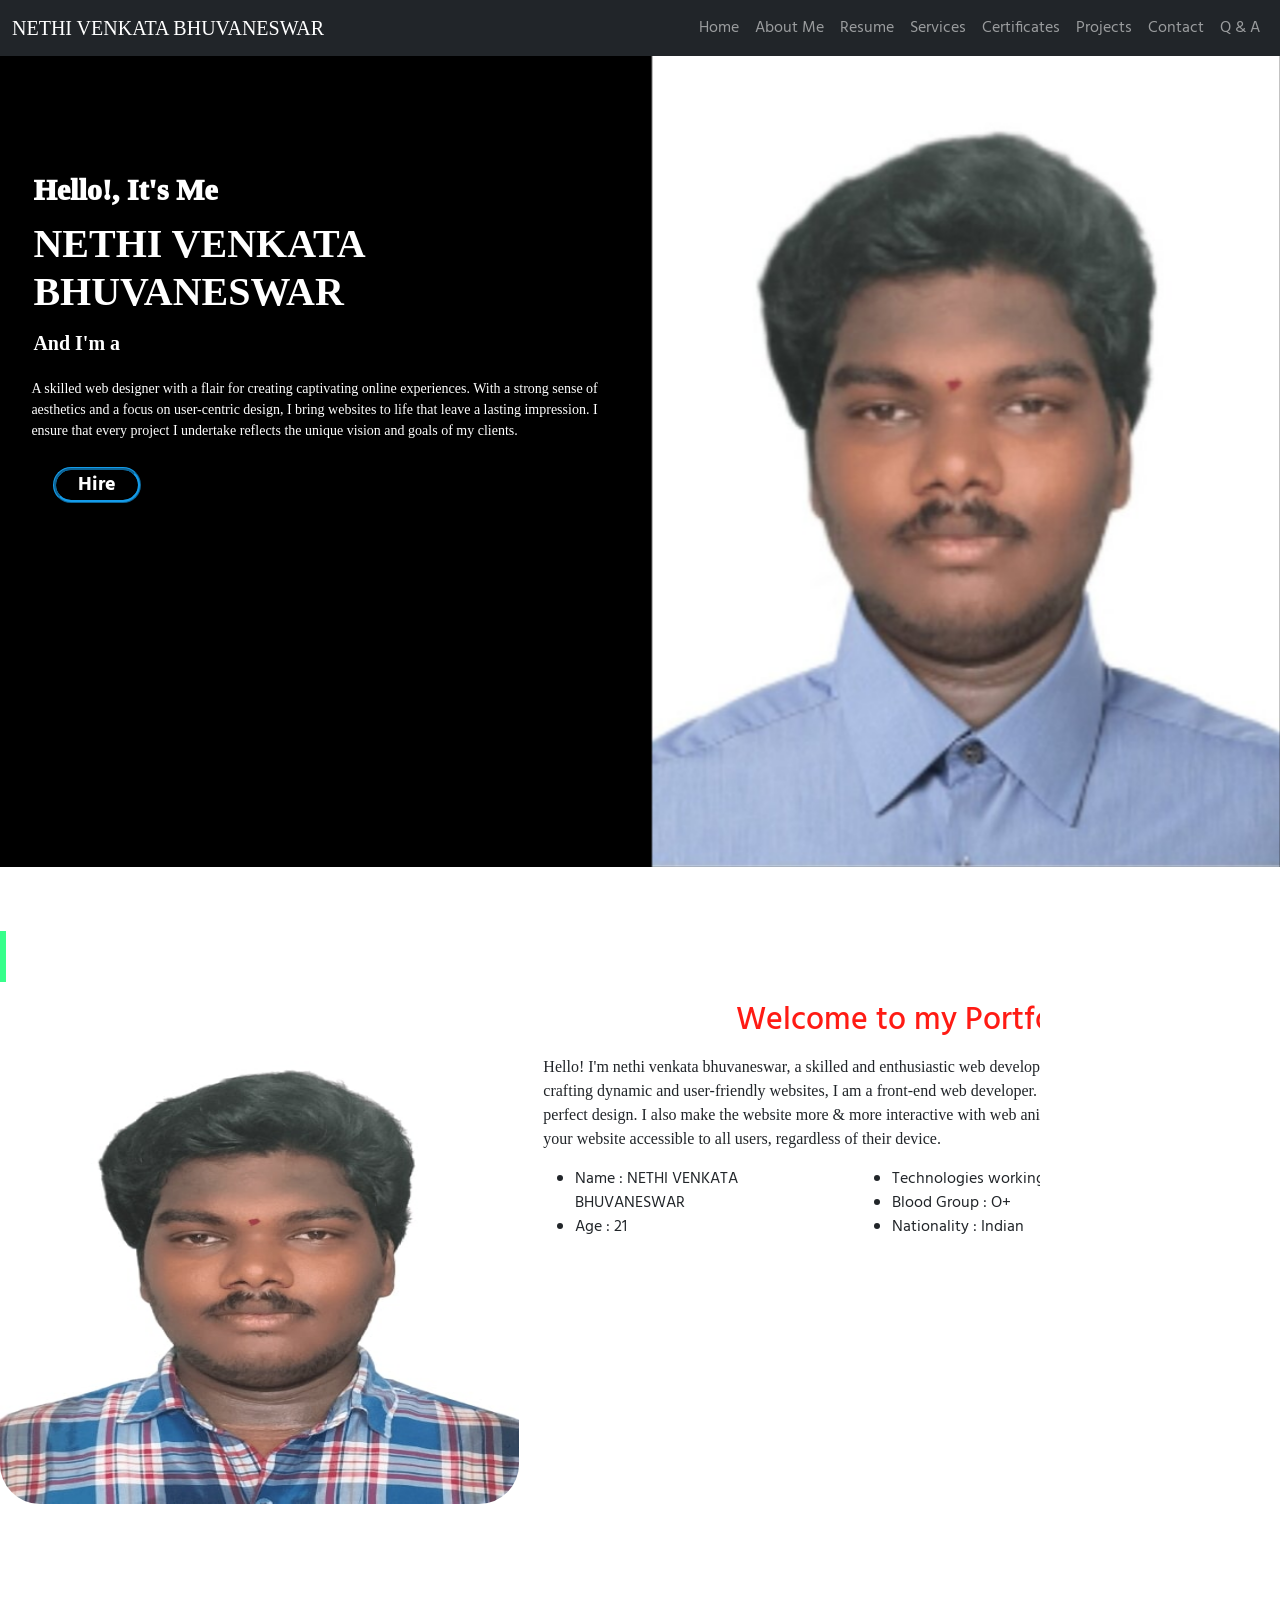
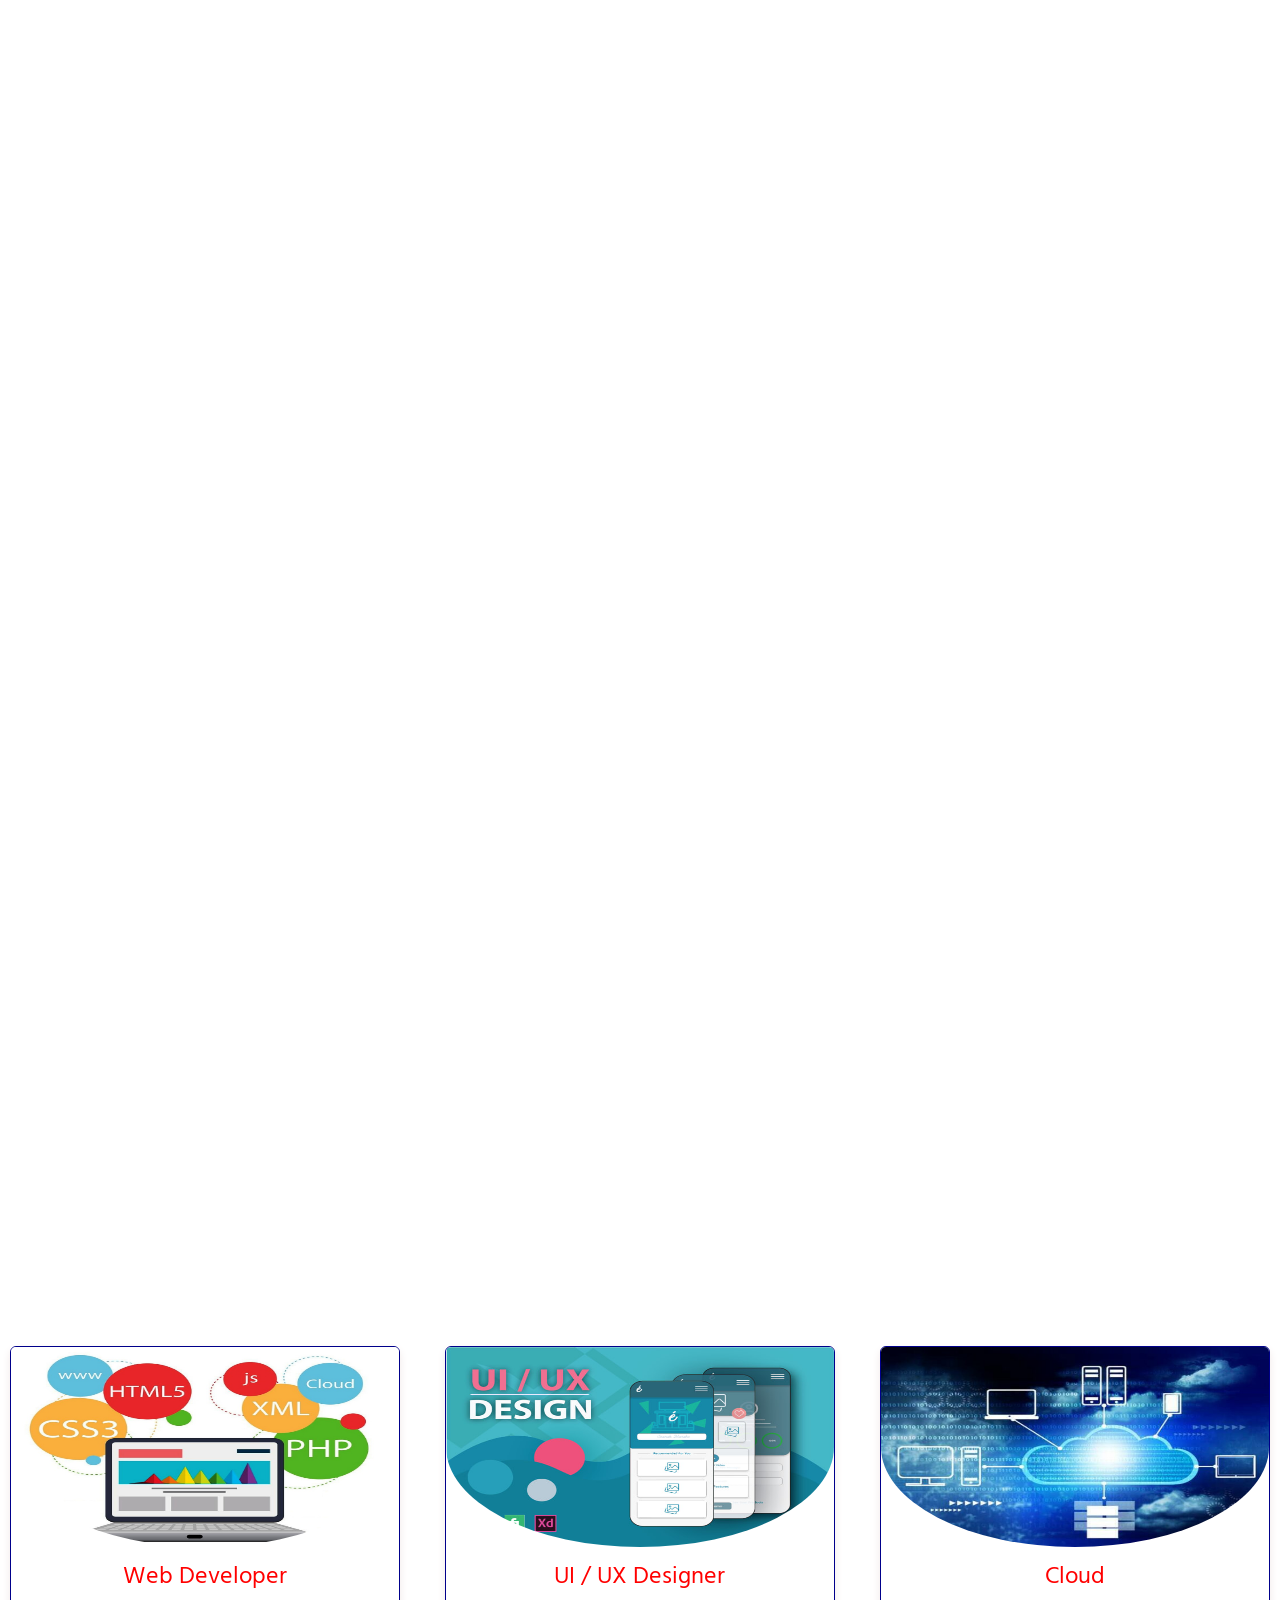
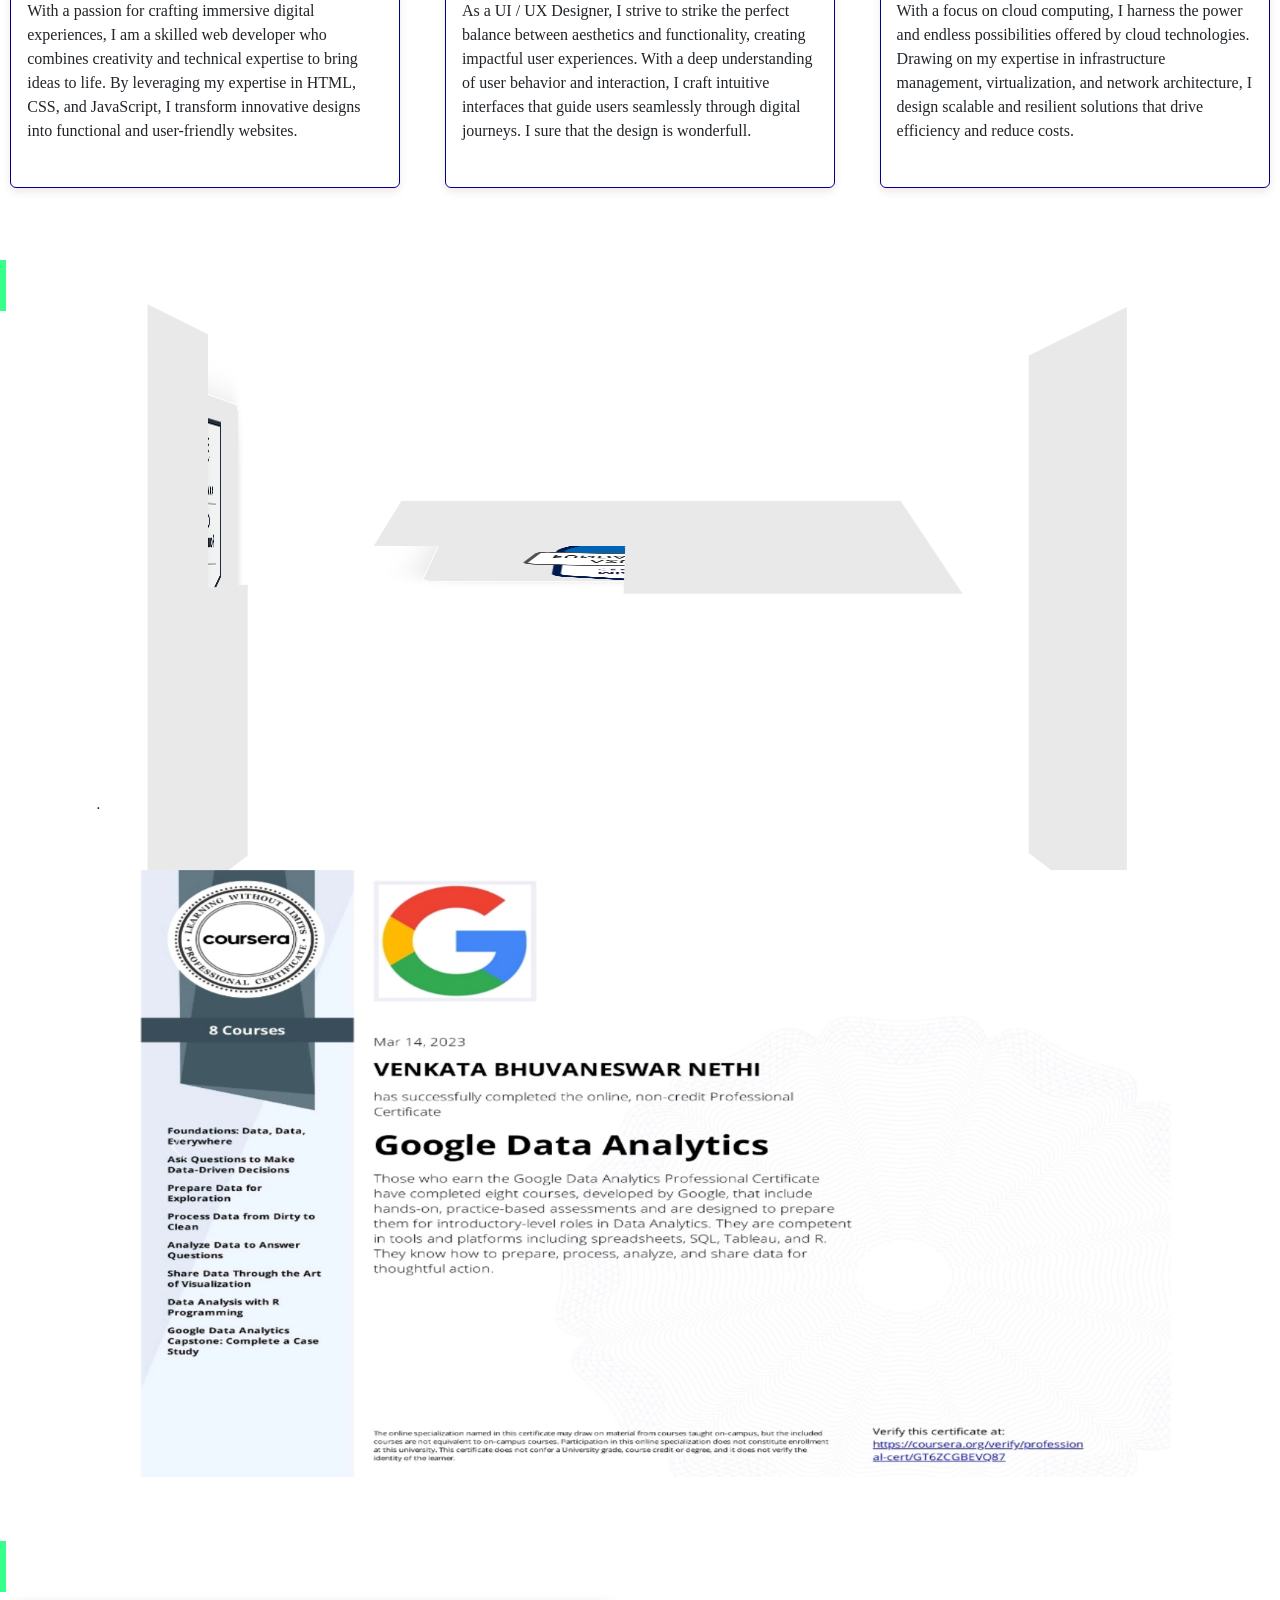
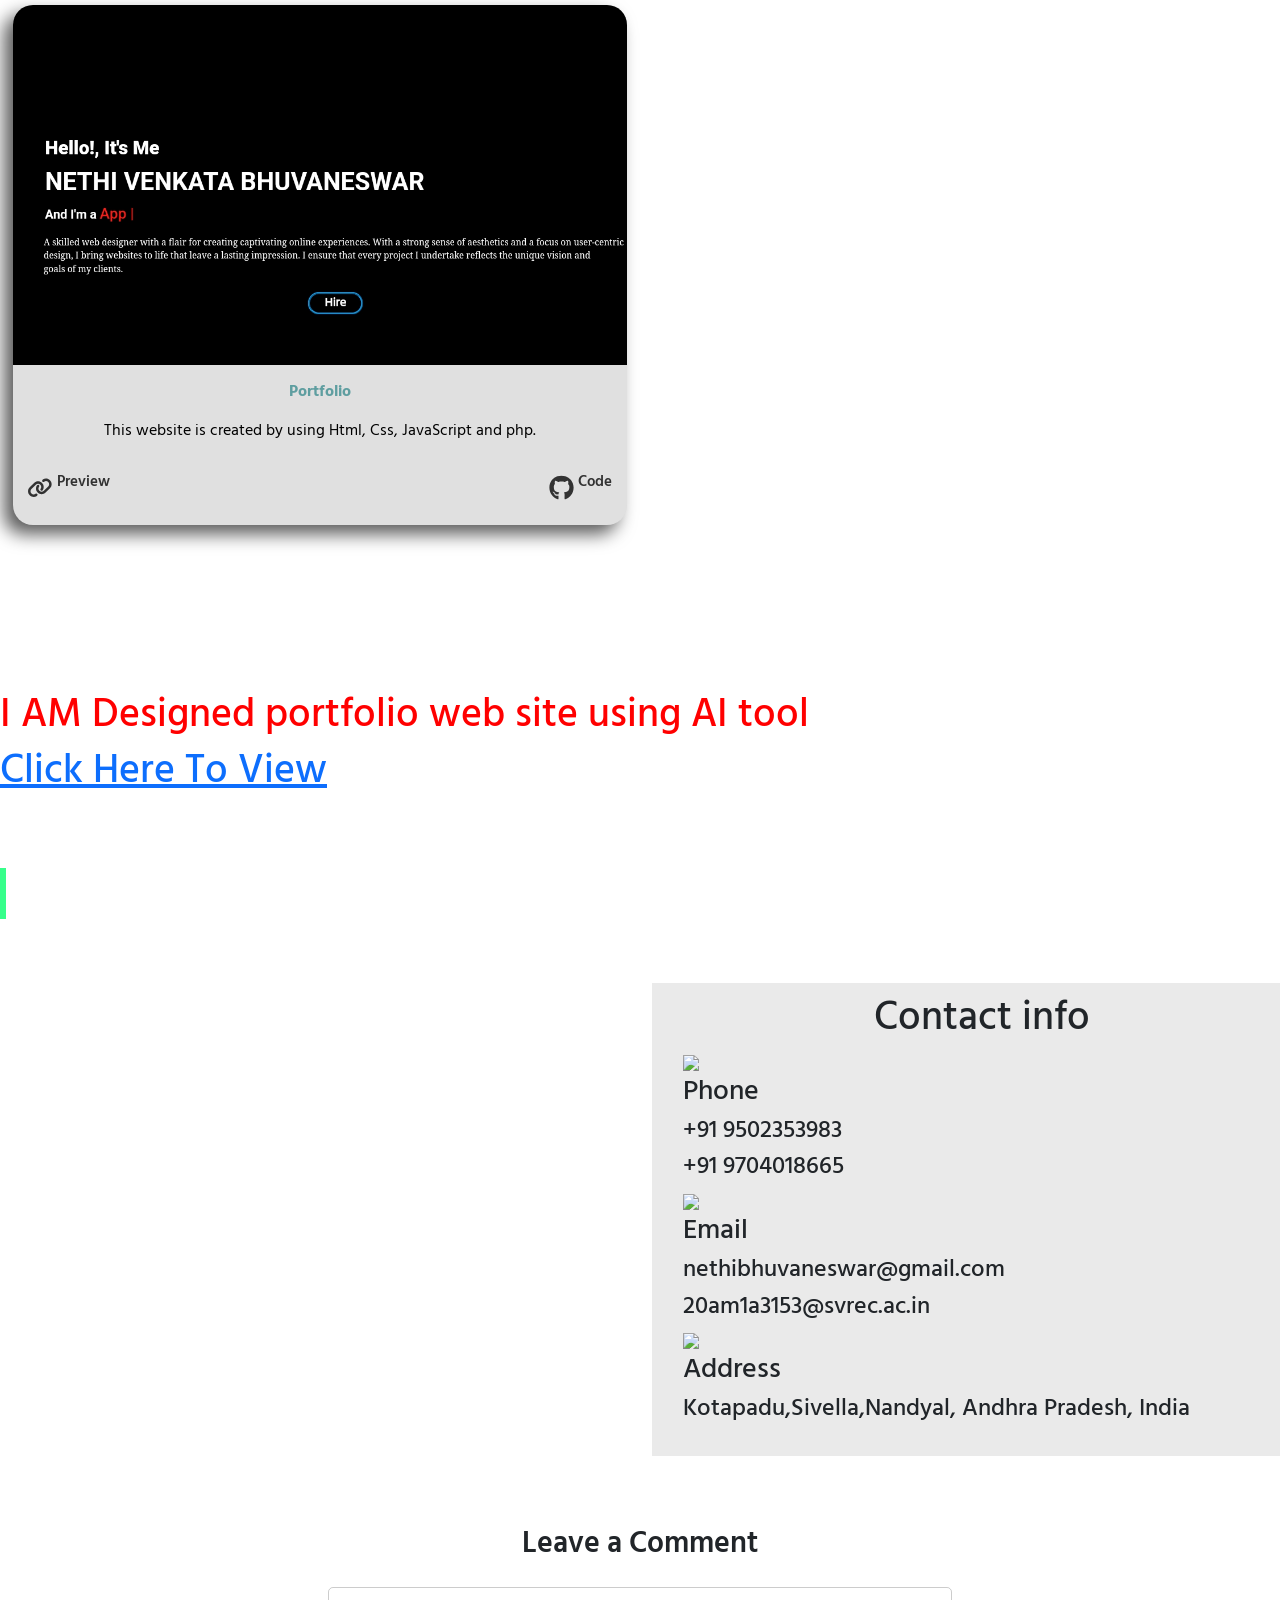
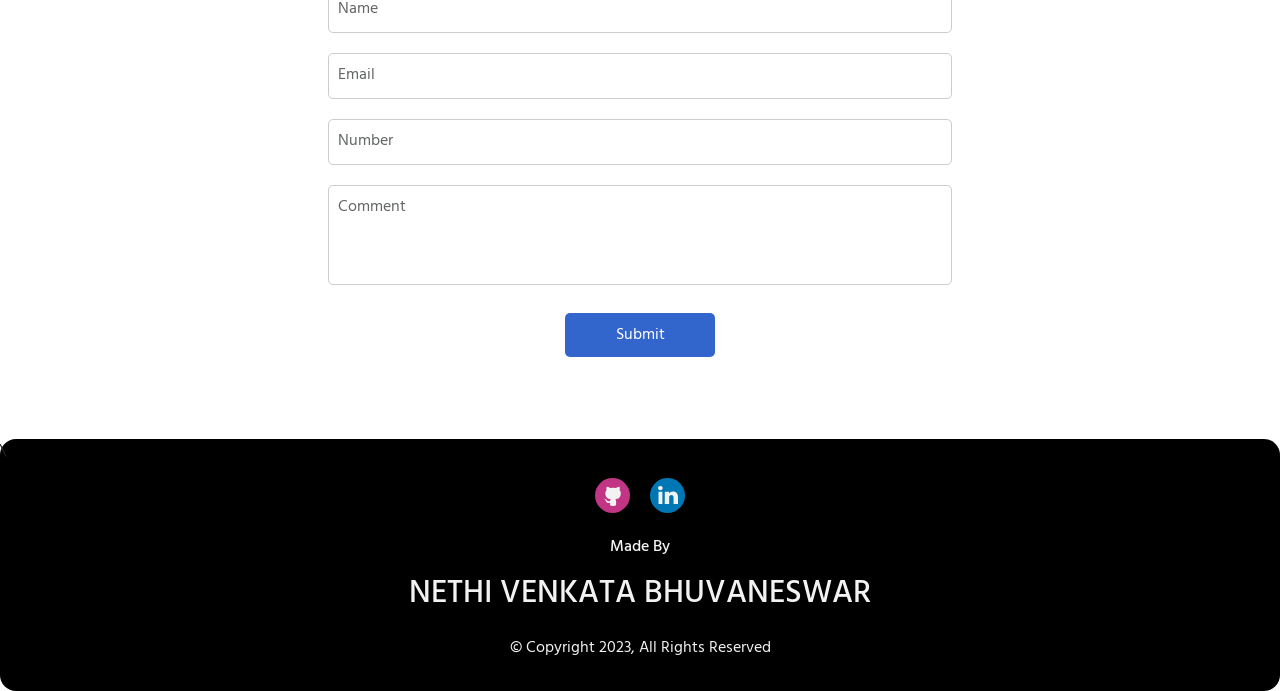
==== commit 4215c94f: "Update index.html" ====
--- a/index.html
+++ b/index.html
@@ -27,7 +27,7 @@
 
 
     <!----------------bootstrap end------------------------>
-    
+    <meta name="google-site-verification" content="FtUH2v2tMOSTA2LR780j3ZDRzabYaIjMMVHtLN_Whw4" />
   </head>
   <body>
     
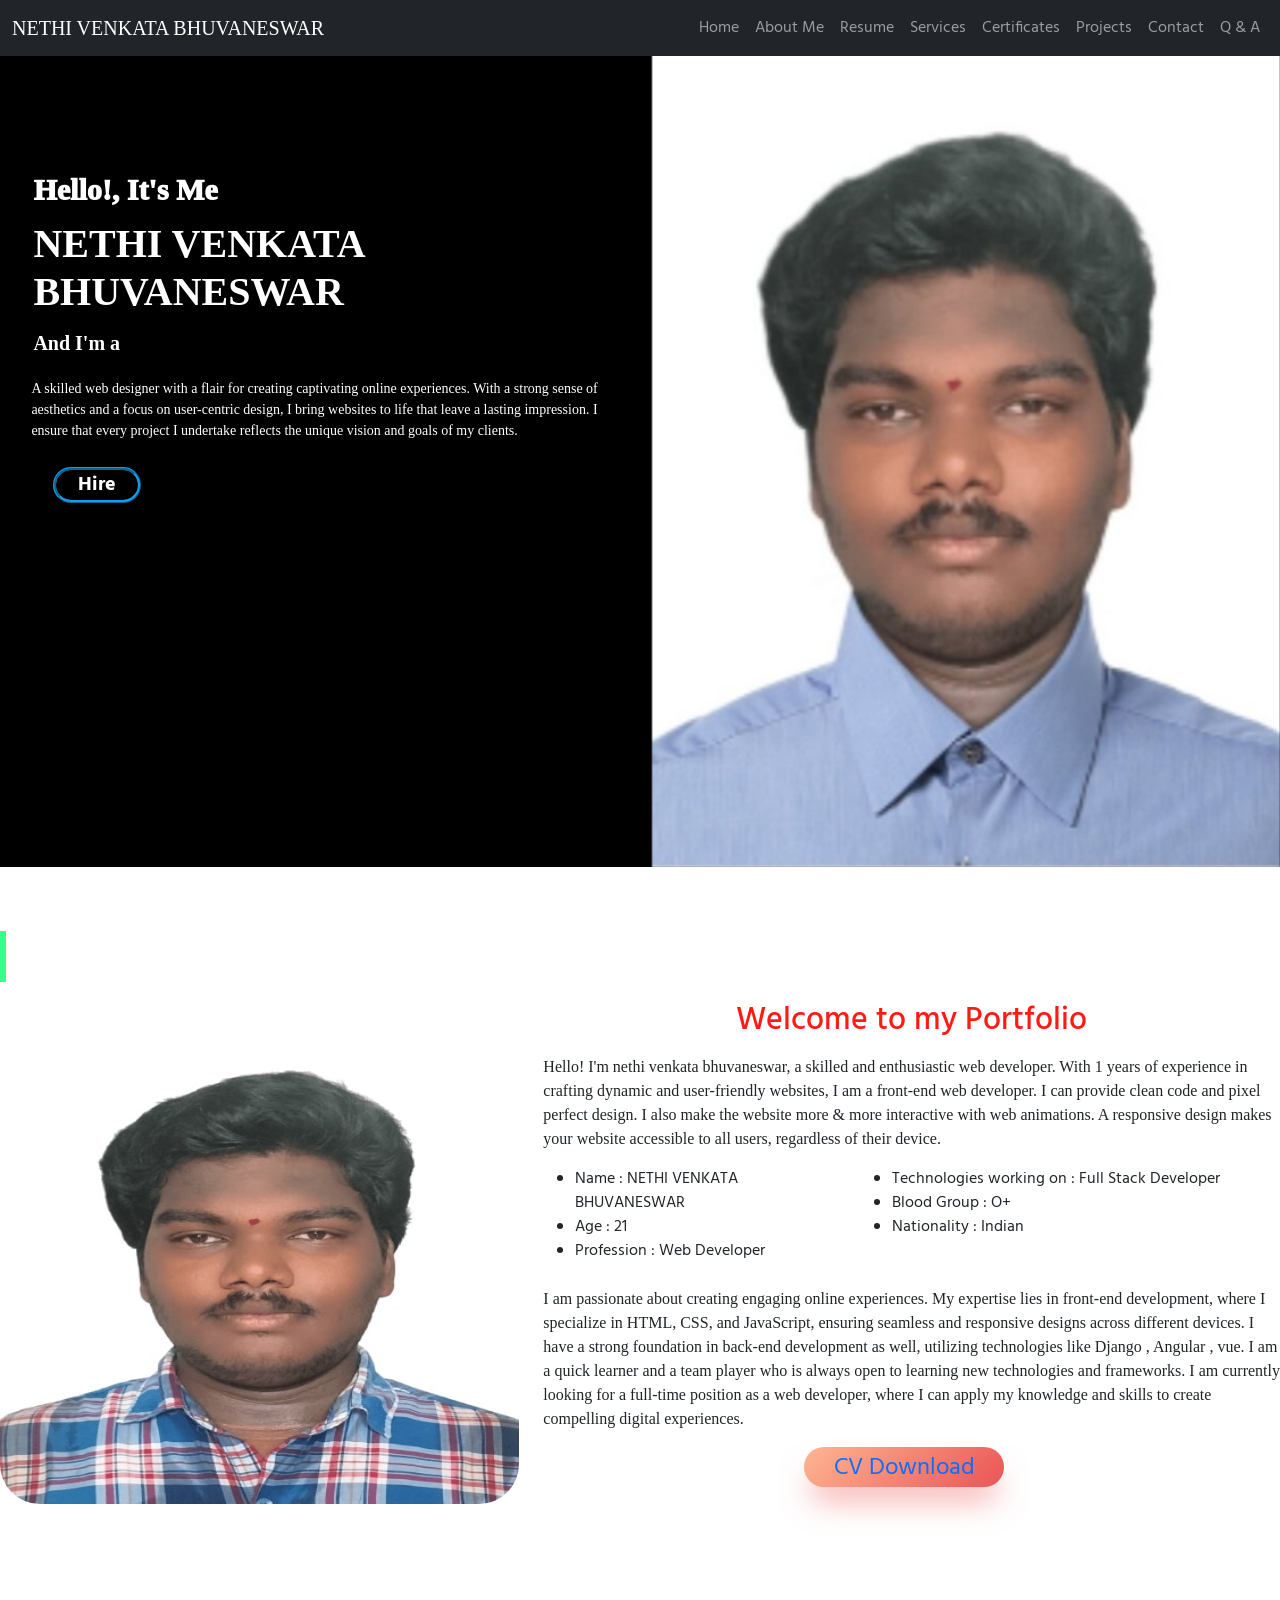
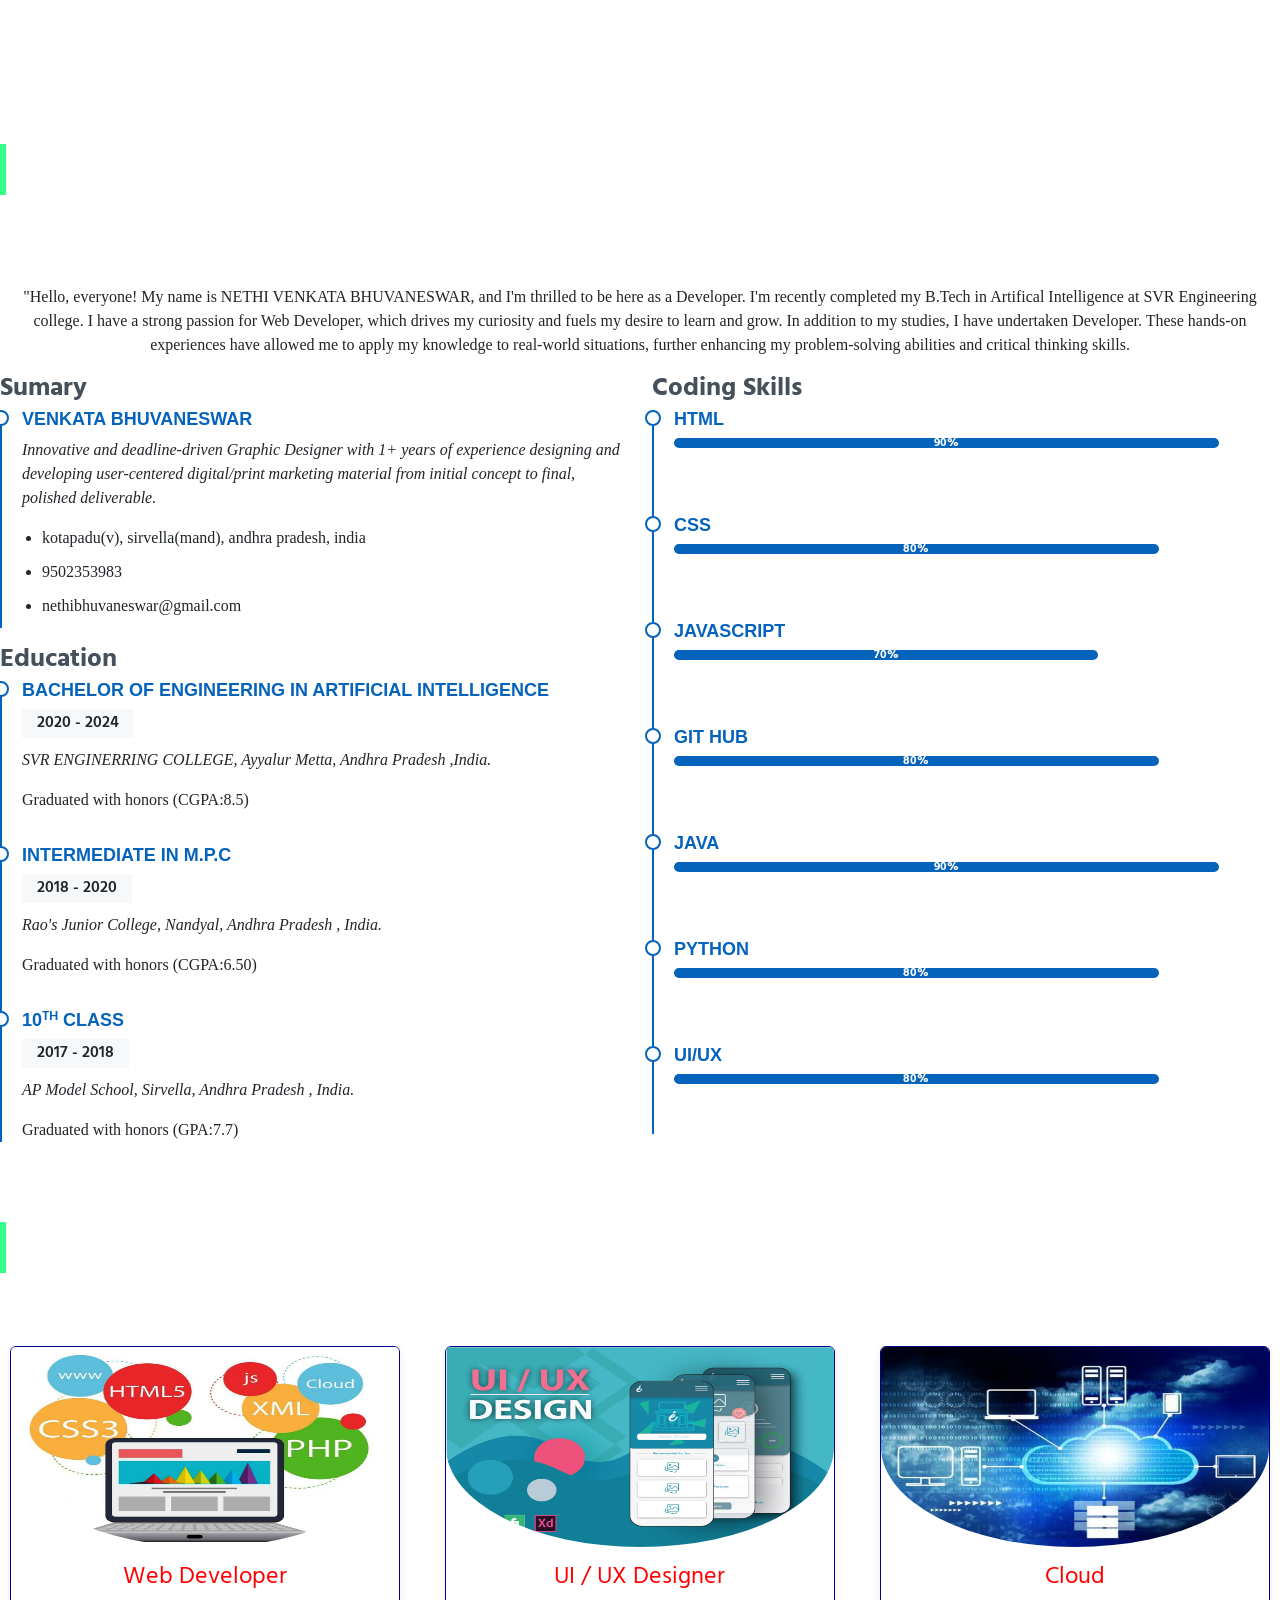
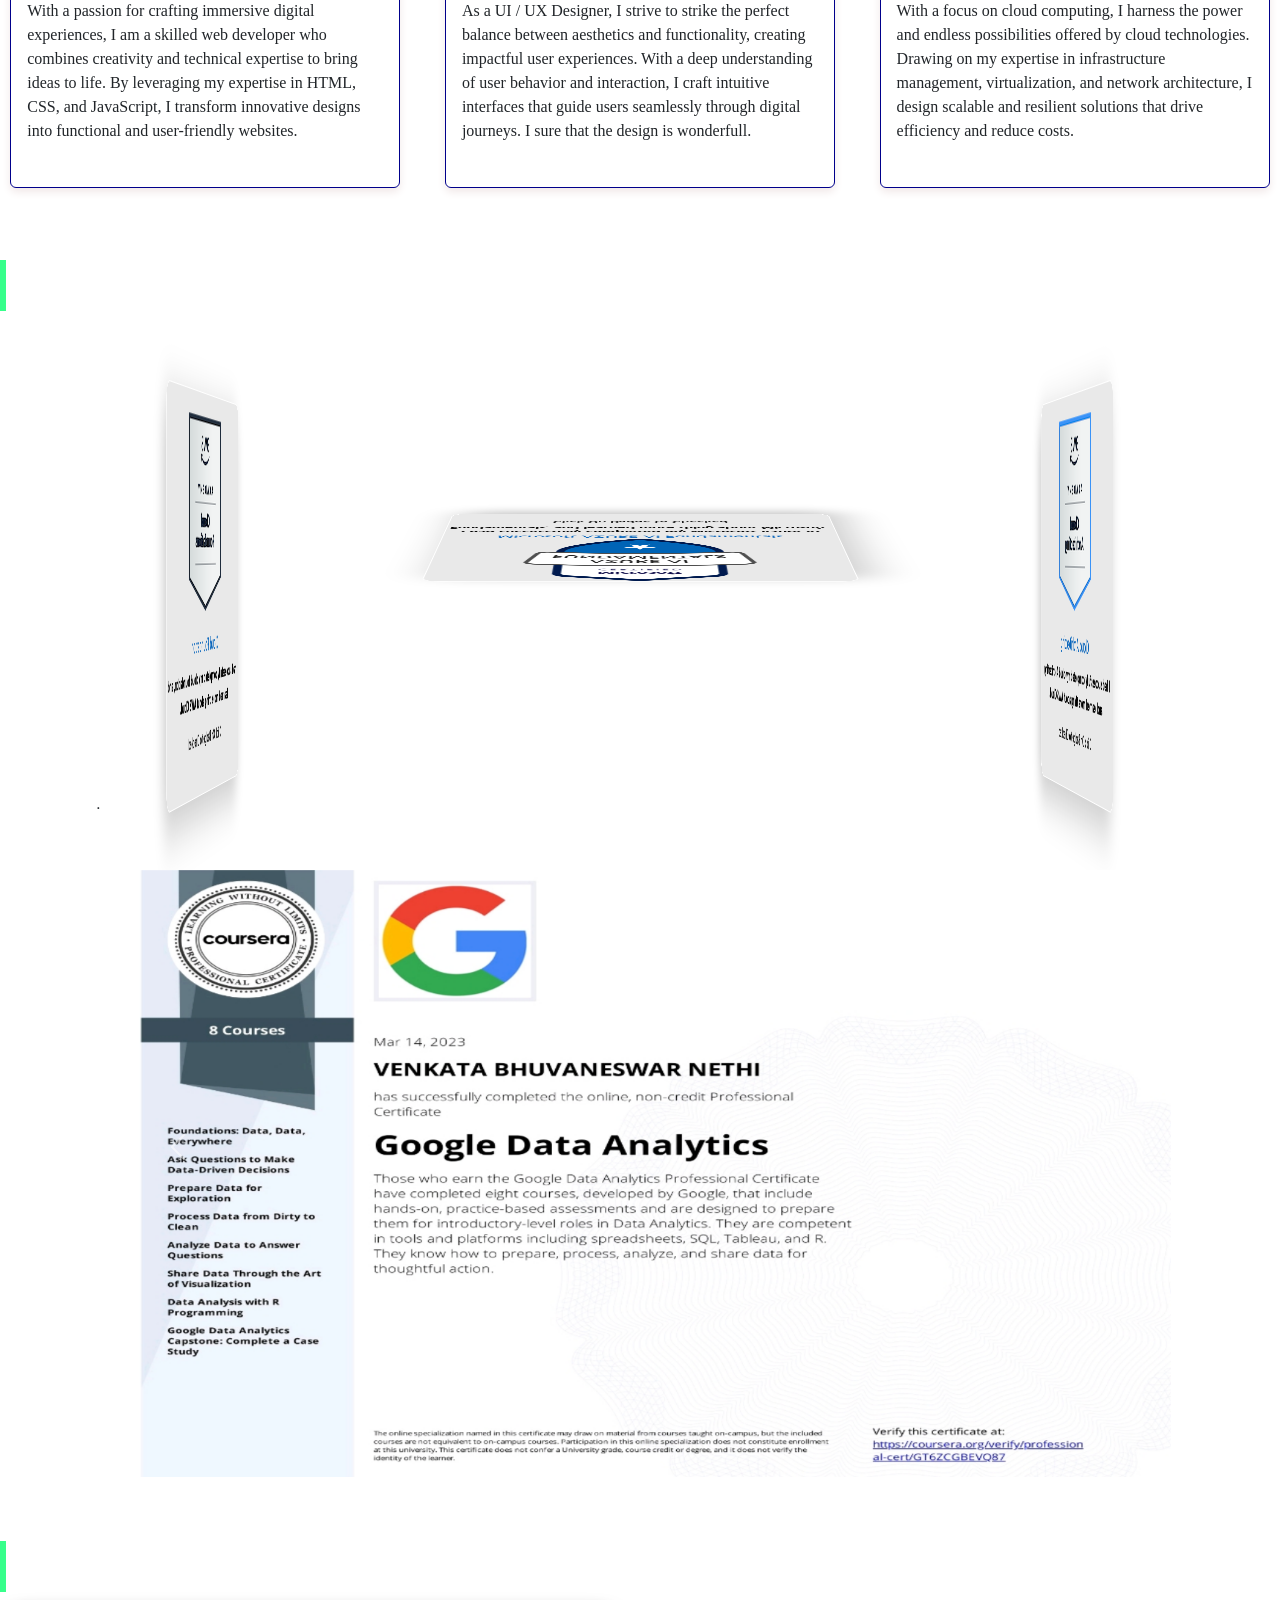
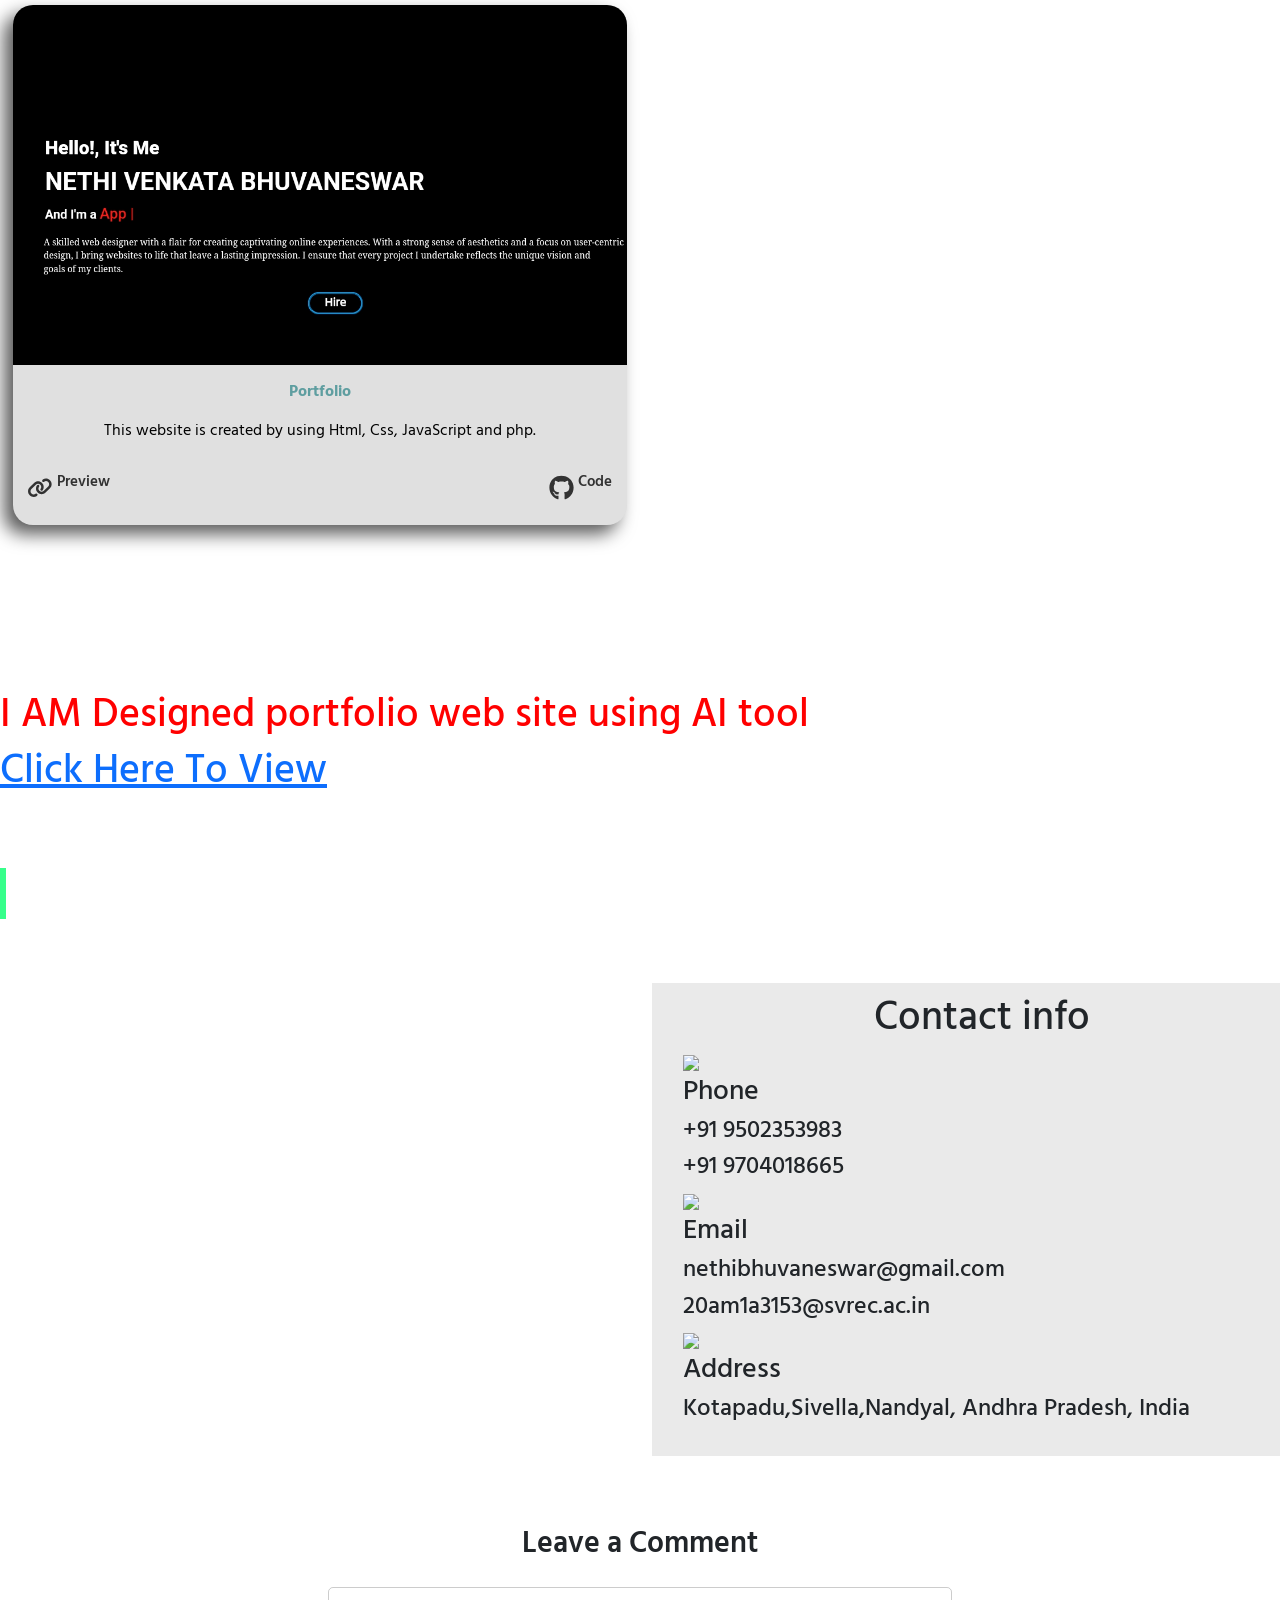
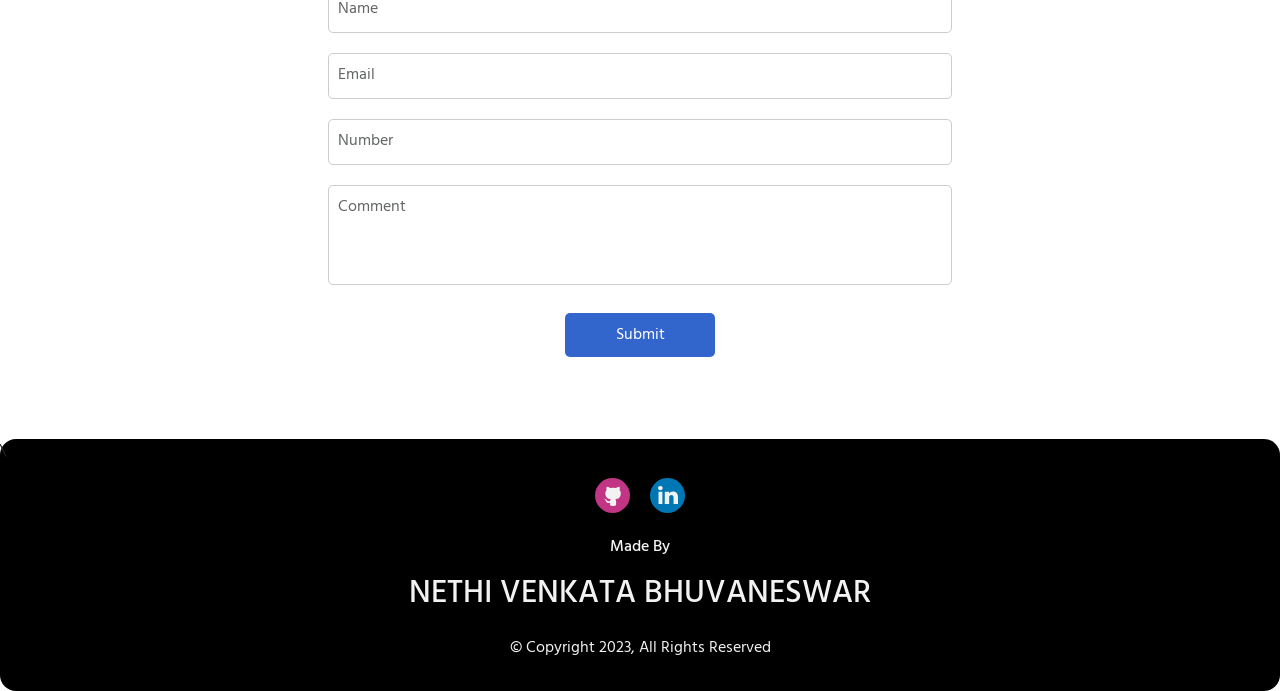
==== commit 1411e631: "Update index.html" ====
--- a/index.html
+++ b/index.html
@@ -27,7 +27,7 @@
 
 
     <!----------------bootstrap end------------------------>
-    <meta name="google-site-verification" content="FtUH2v2tMOSTA2LR780j3ZDRzabYaIjMMVHtLN_Whw4" />
+    <meta name="google-site-verification" content="kWooS24gbePOtZRN3L8a4SVrUzBx_7aj639aH1DYjEI" />
   </head>
   <body>
     
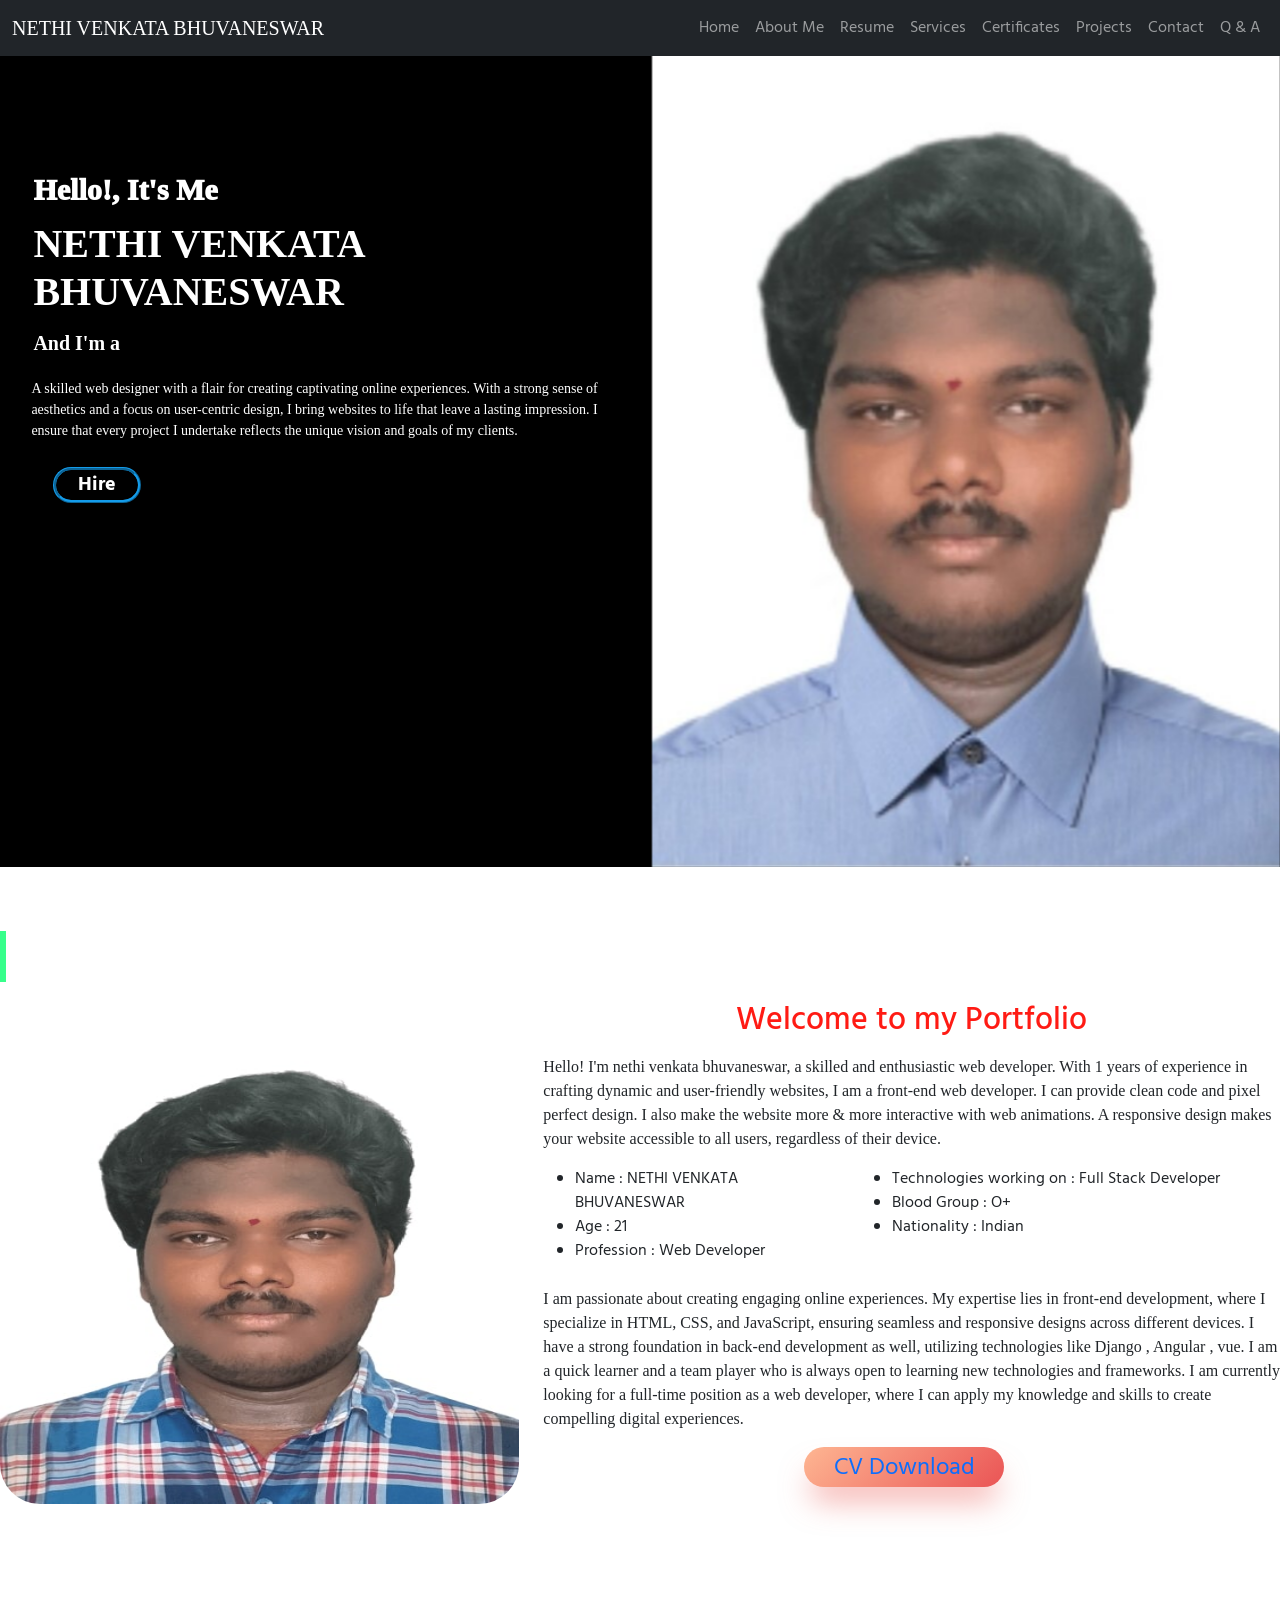
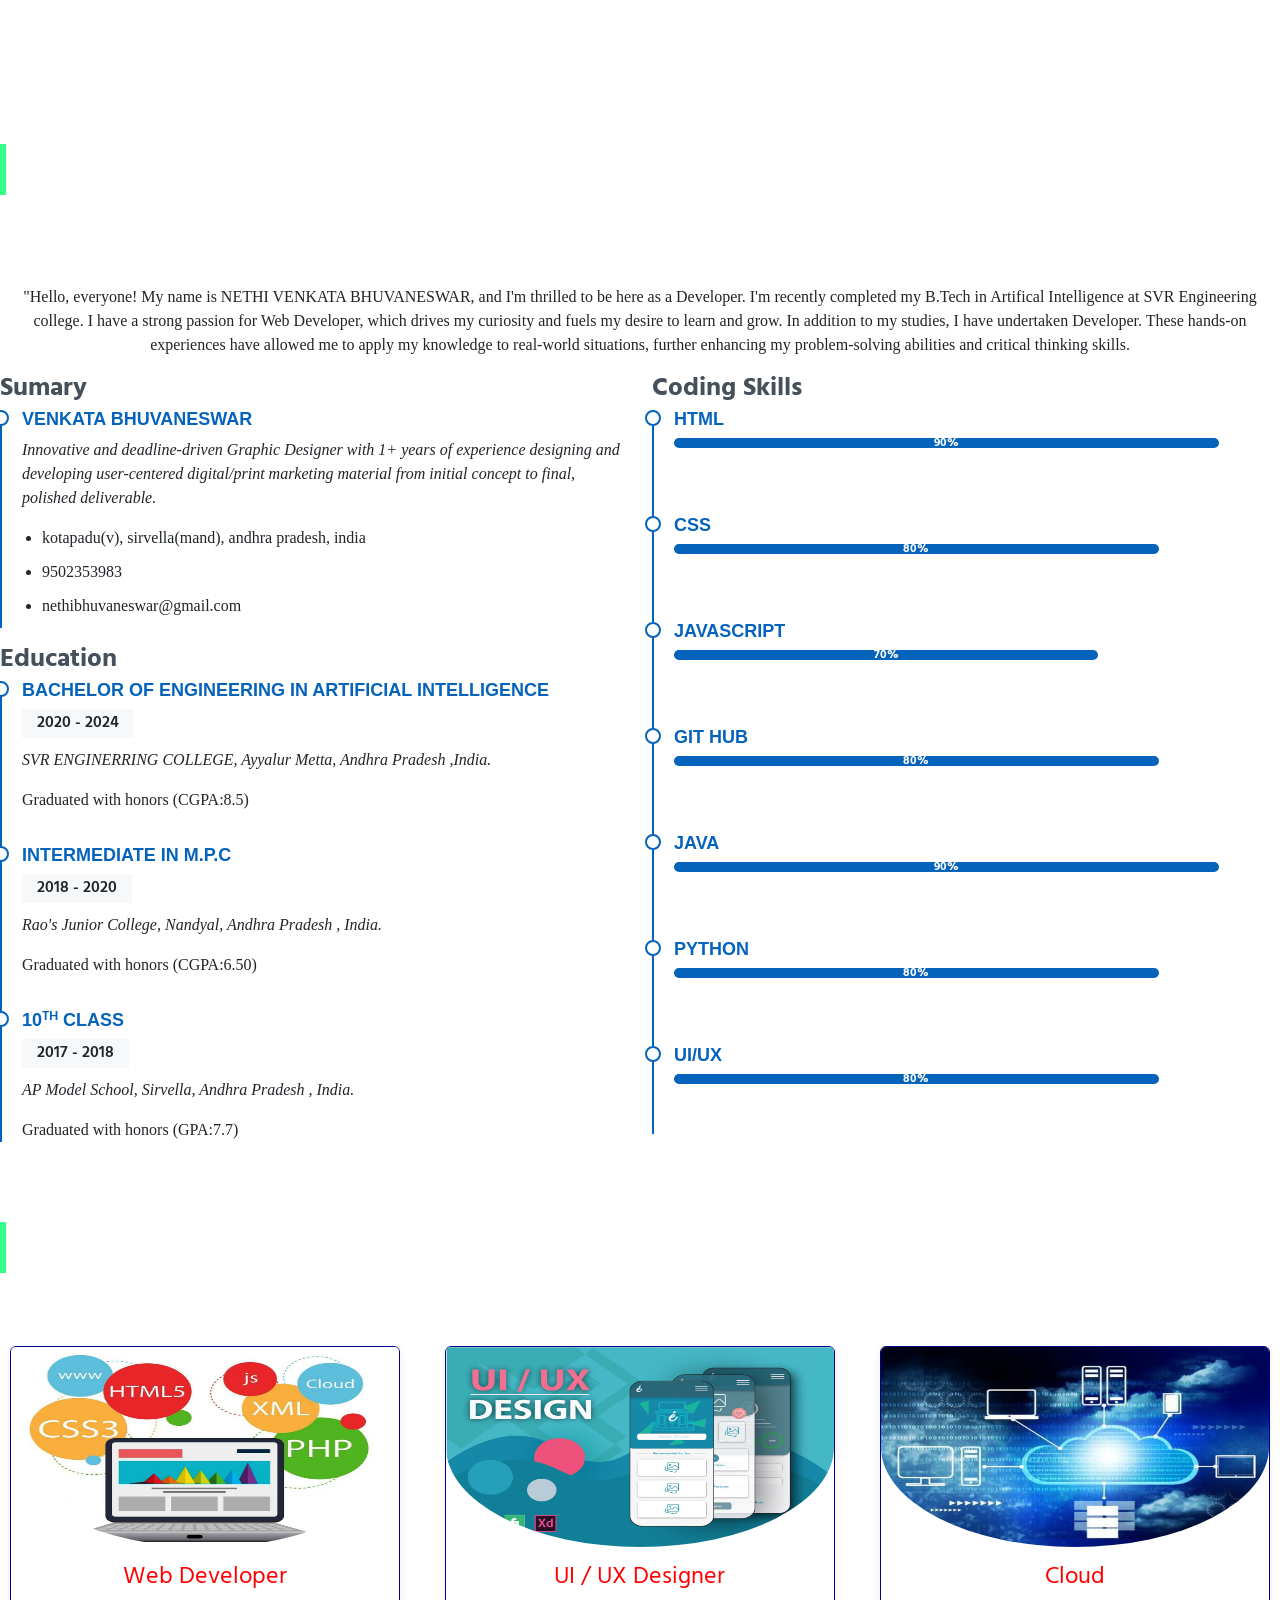
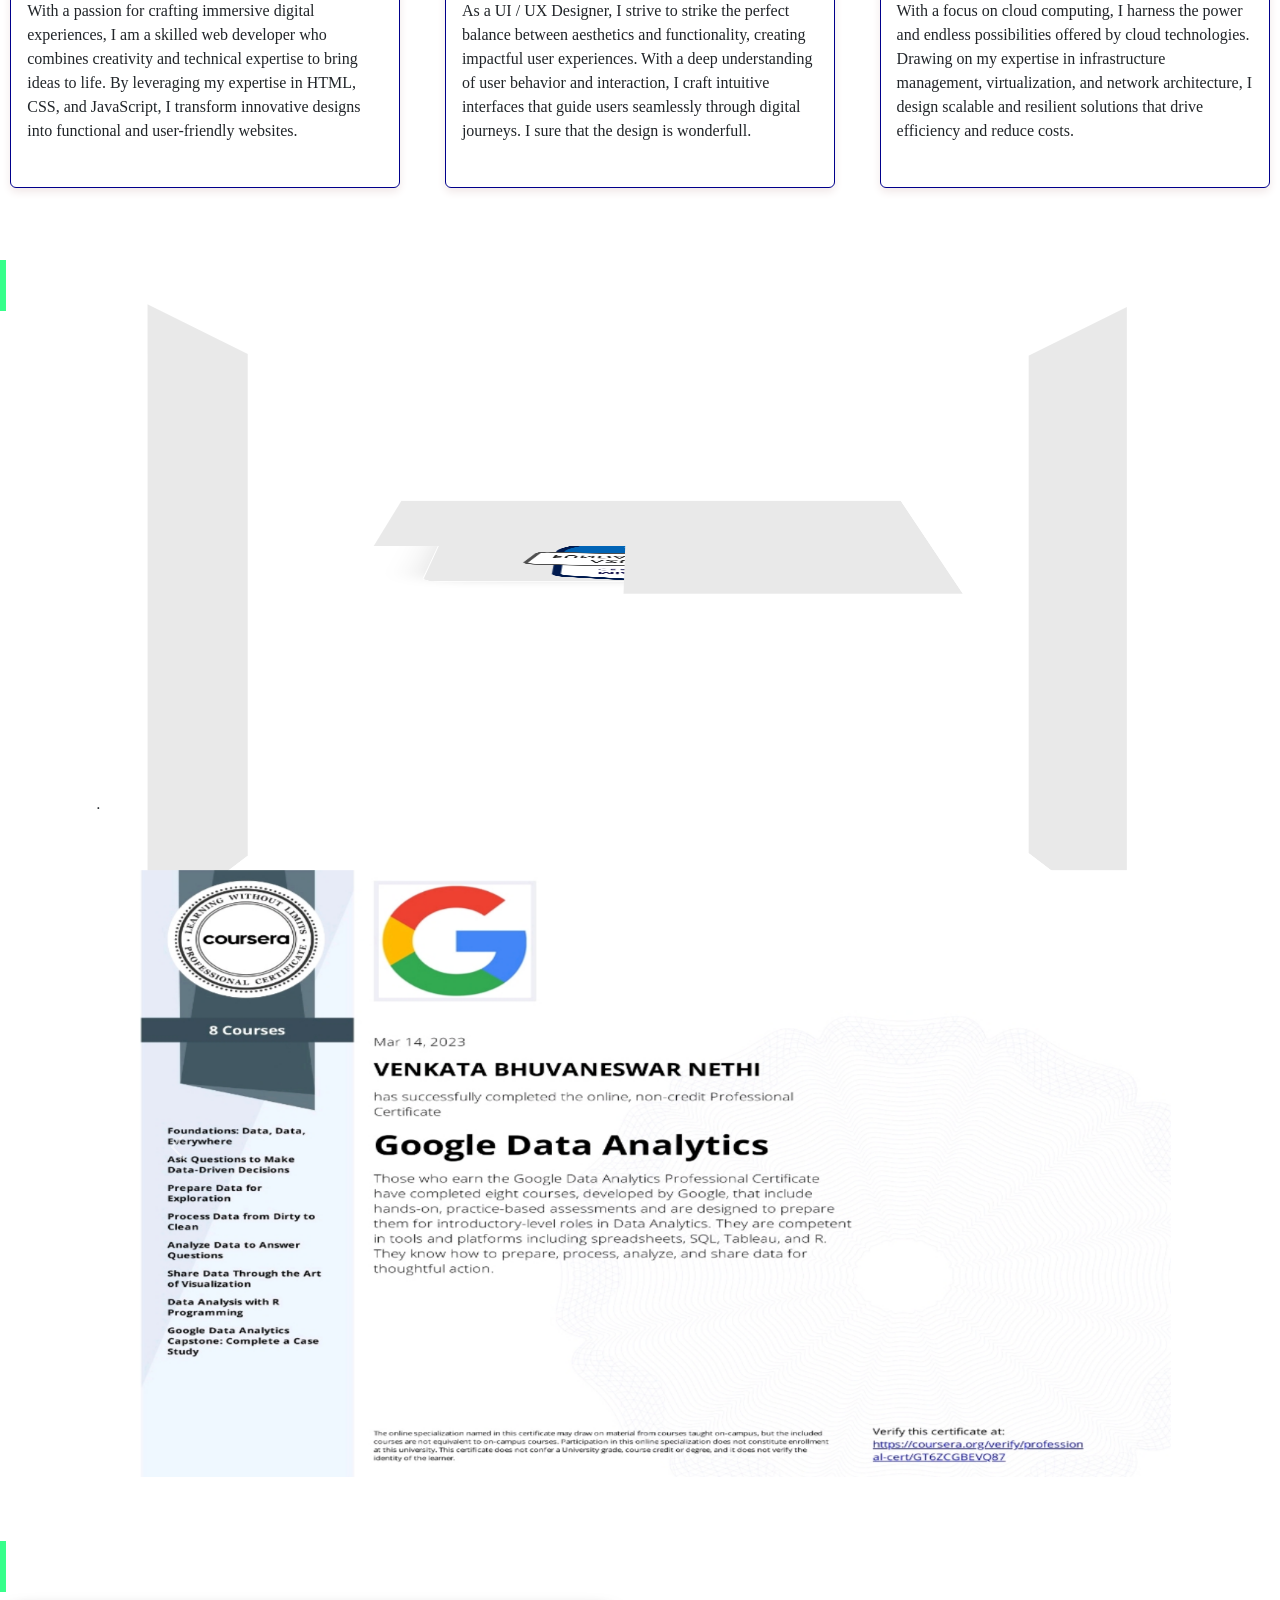
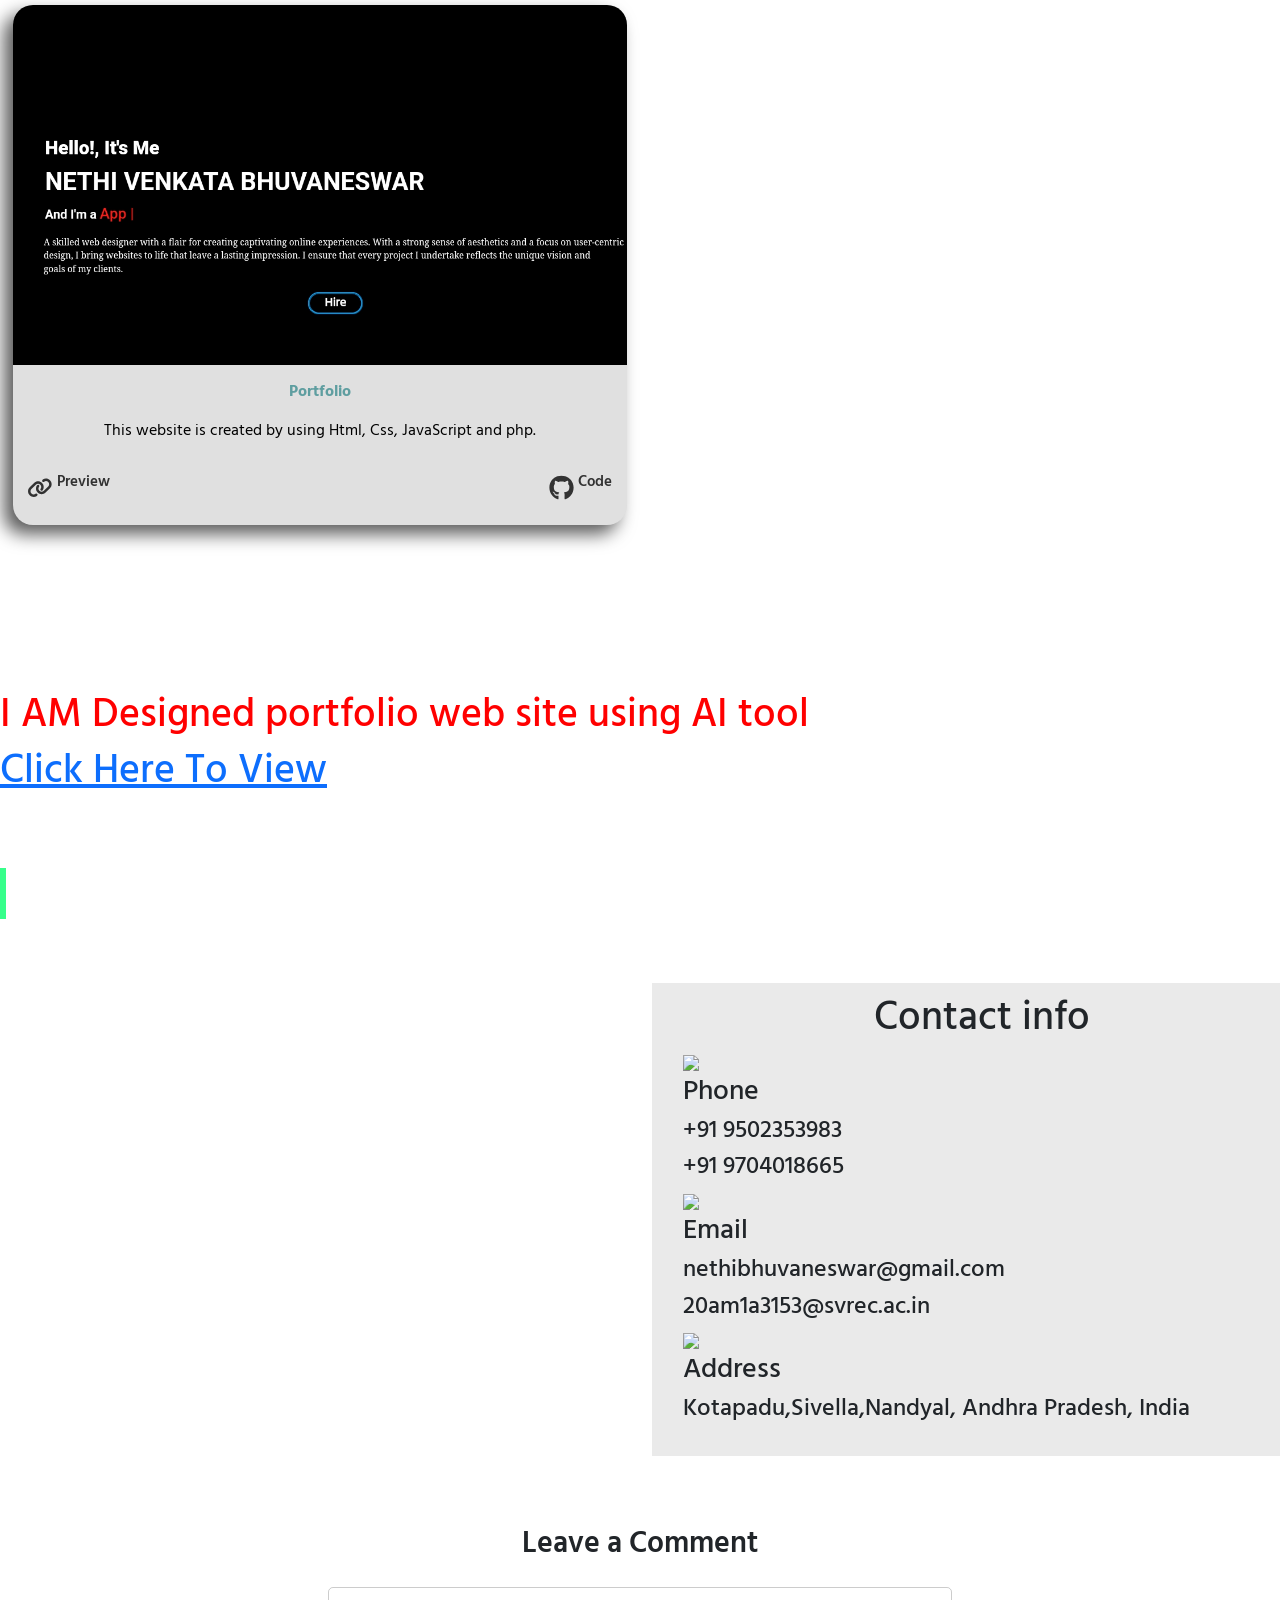
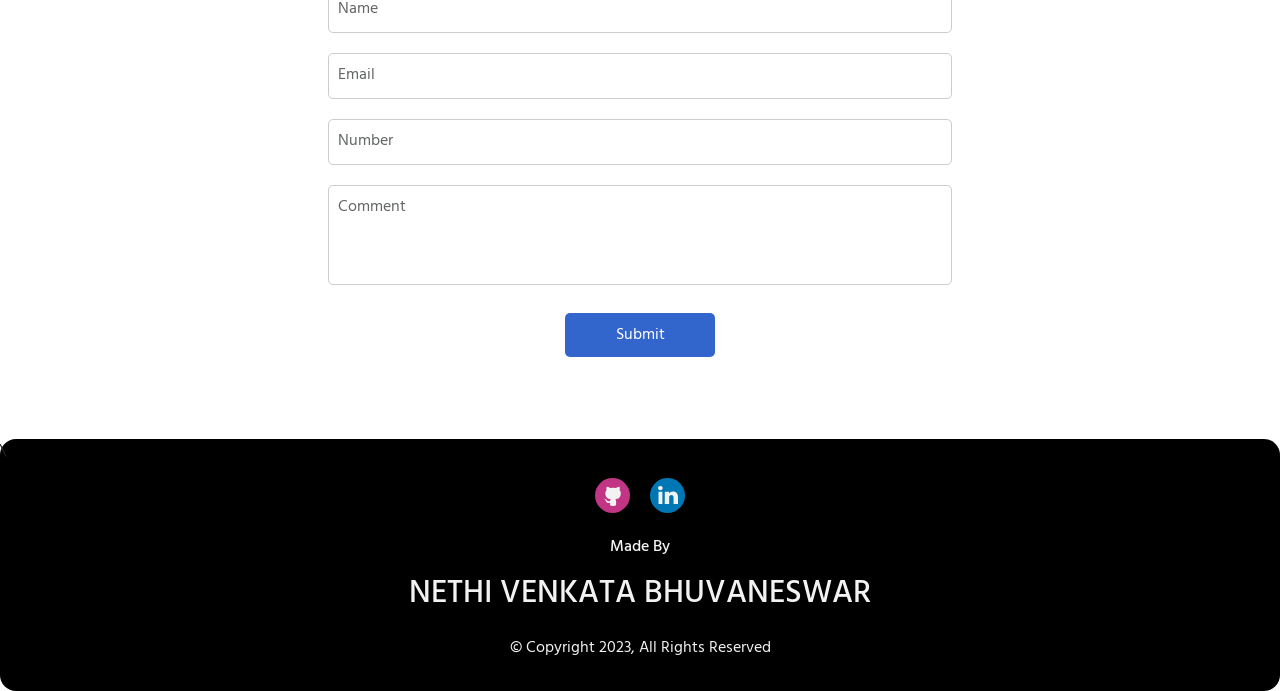
==== commit 3fca35c8: "Update index.html" ====
--- a/index.html
+++ b/index.html
@@ -1,6 +1,15 @@
 <!doctype html>
 <html lang="en">
   <head>
+    <!-- Google tag (gtag.js) -->
+<script async src="https://www.googletagmanager.com/gtag/js?id=G-F0CLNVEE7N"></script>
+<script>
+  window.dataLayer = window.dataLayer || [];
+  function gtag(){dataLayer.push(arguments);}
+  gtag('js', new Date());
+
+  gtag('config', 'G-F0CLNVEE7N');
+</script>
     <meta charset="utf-8">
     <meta name="viewport" content="width=device-width, initial-scale=1">
     <title>Portfolio Site</title>  <!--------------title-------------->
@@ -27,7 +36,7 @@
 
 
     <!----------------bootstrap end------------------------>
-    <meta name="google-site-verification" content="kWooS24gbePOtZRN3L8a4SVrUzBx_7aj639aH1DYjEI" />
+   <meta name="google-site-verification" content="kWooS24gbePOtZRN3L8a4SVrUzBx_7aj639aH1DYjEI" />
   </head>
   <body>
     
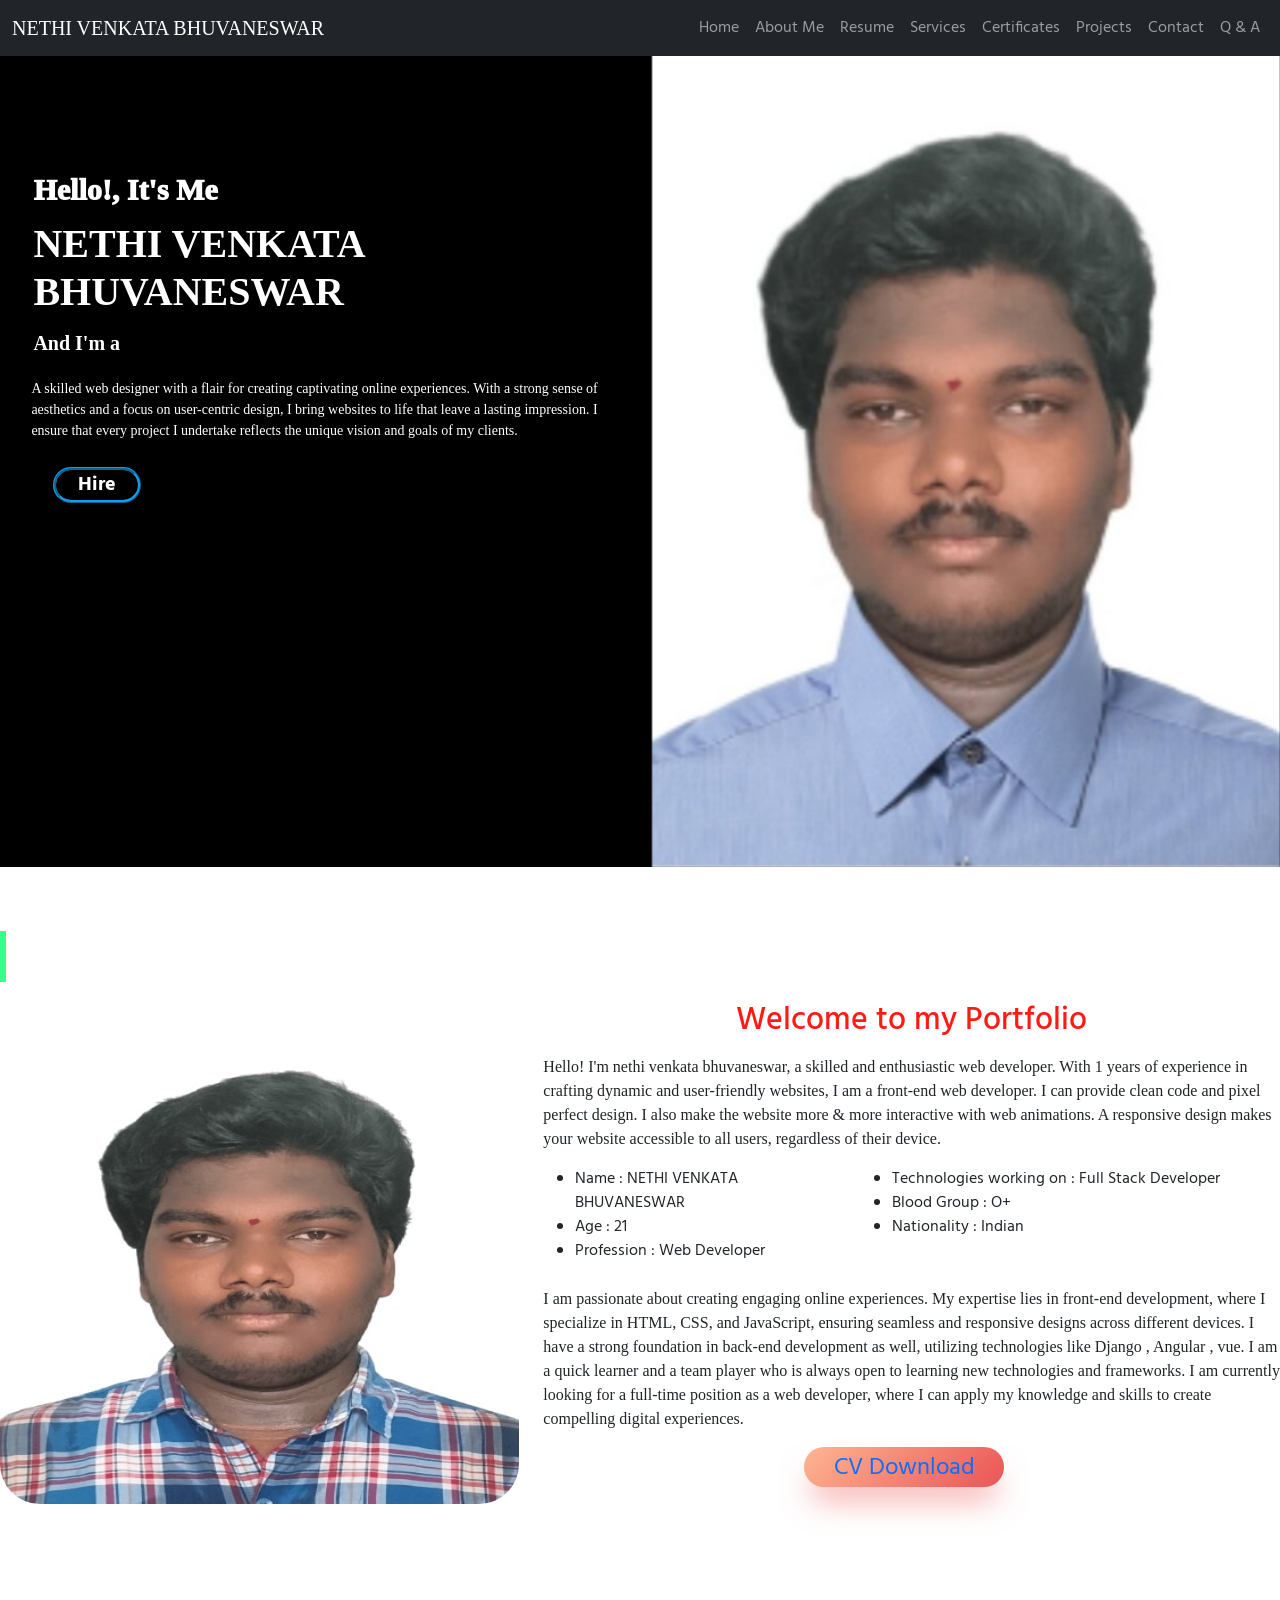
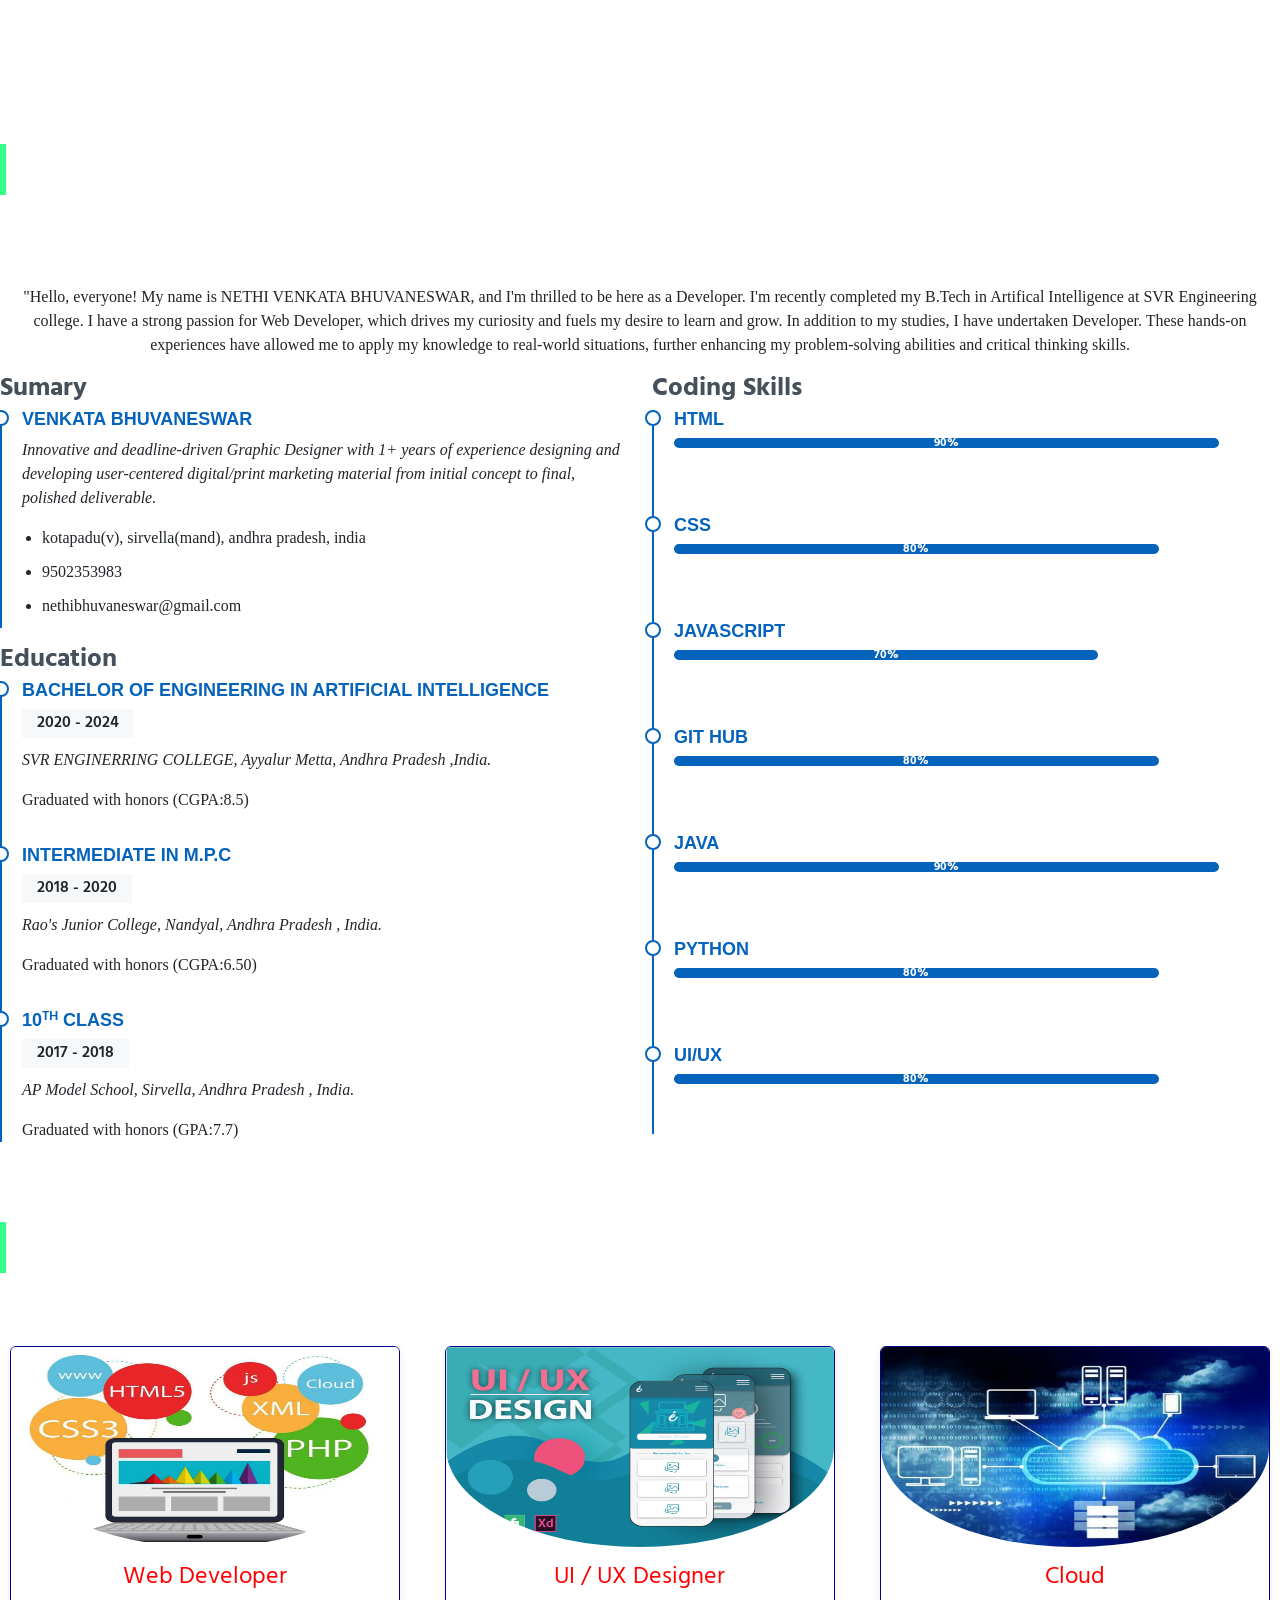
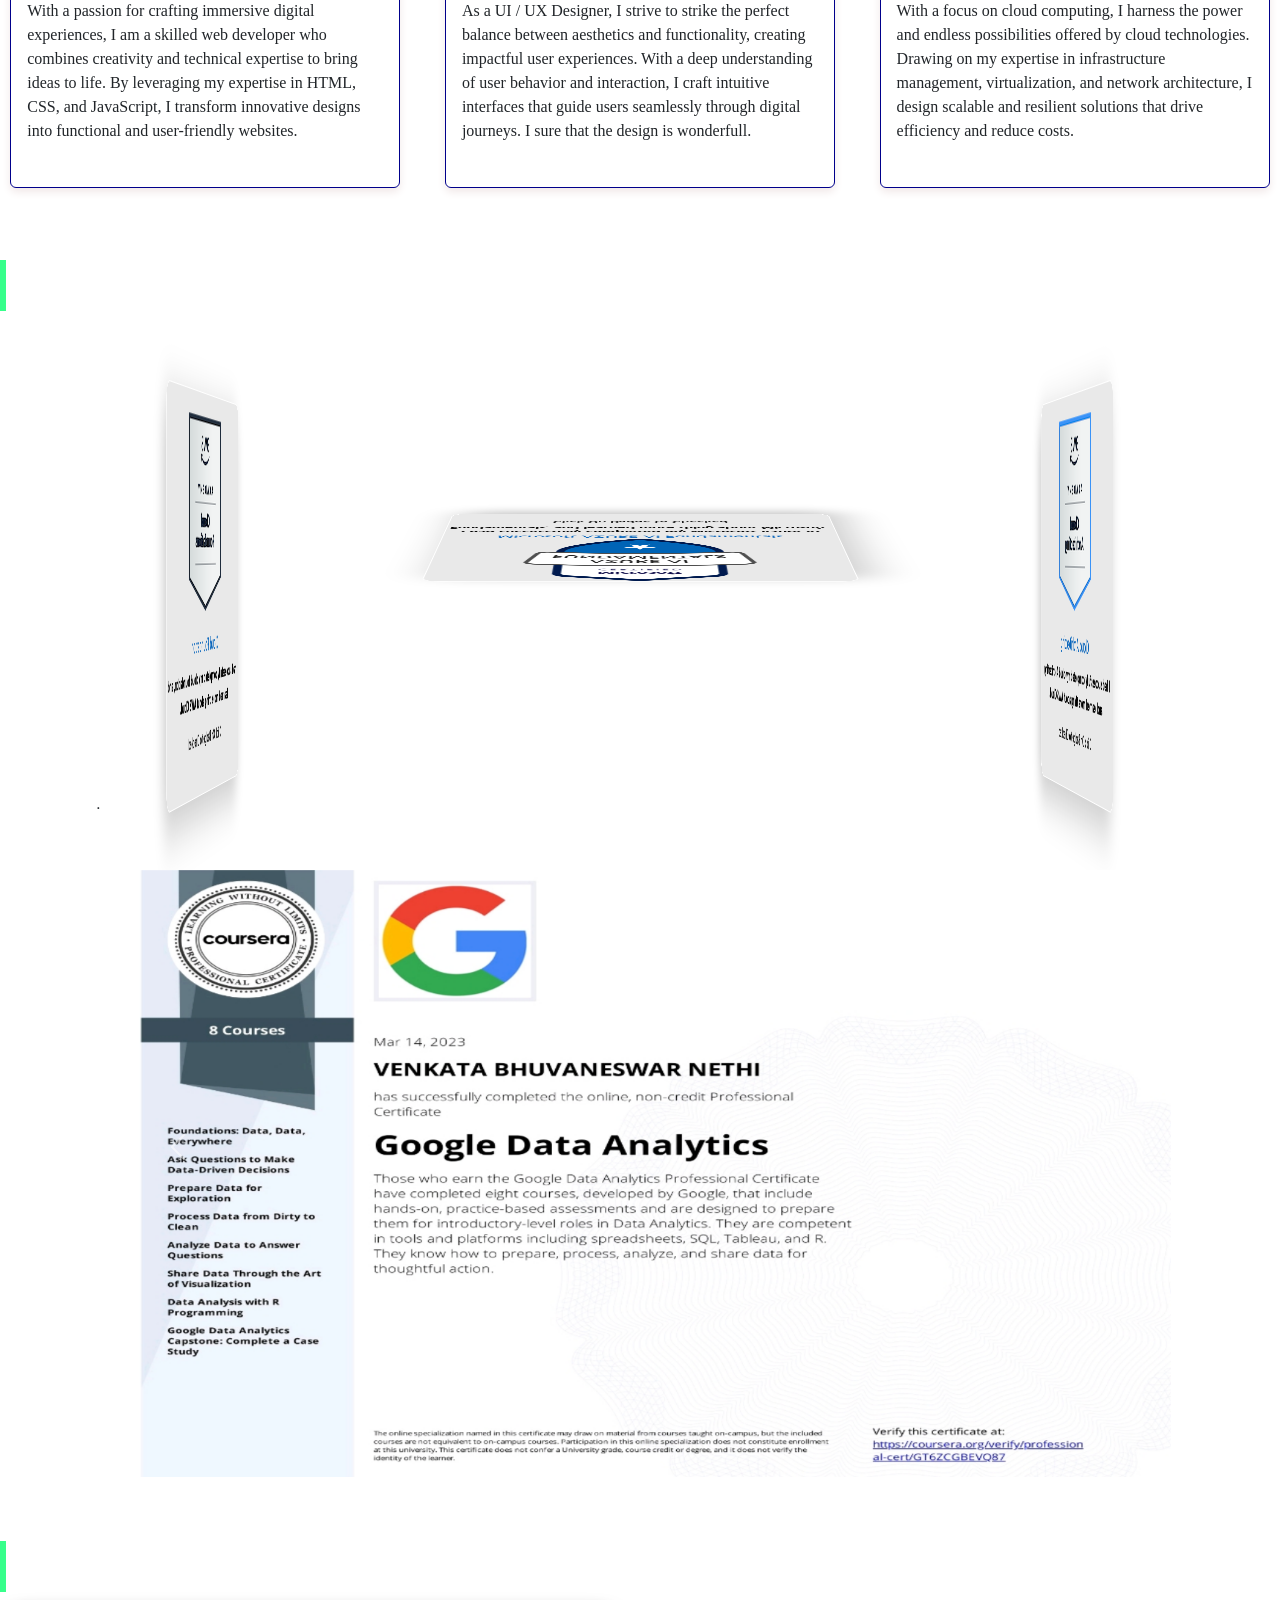
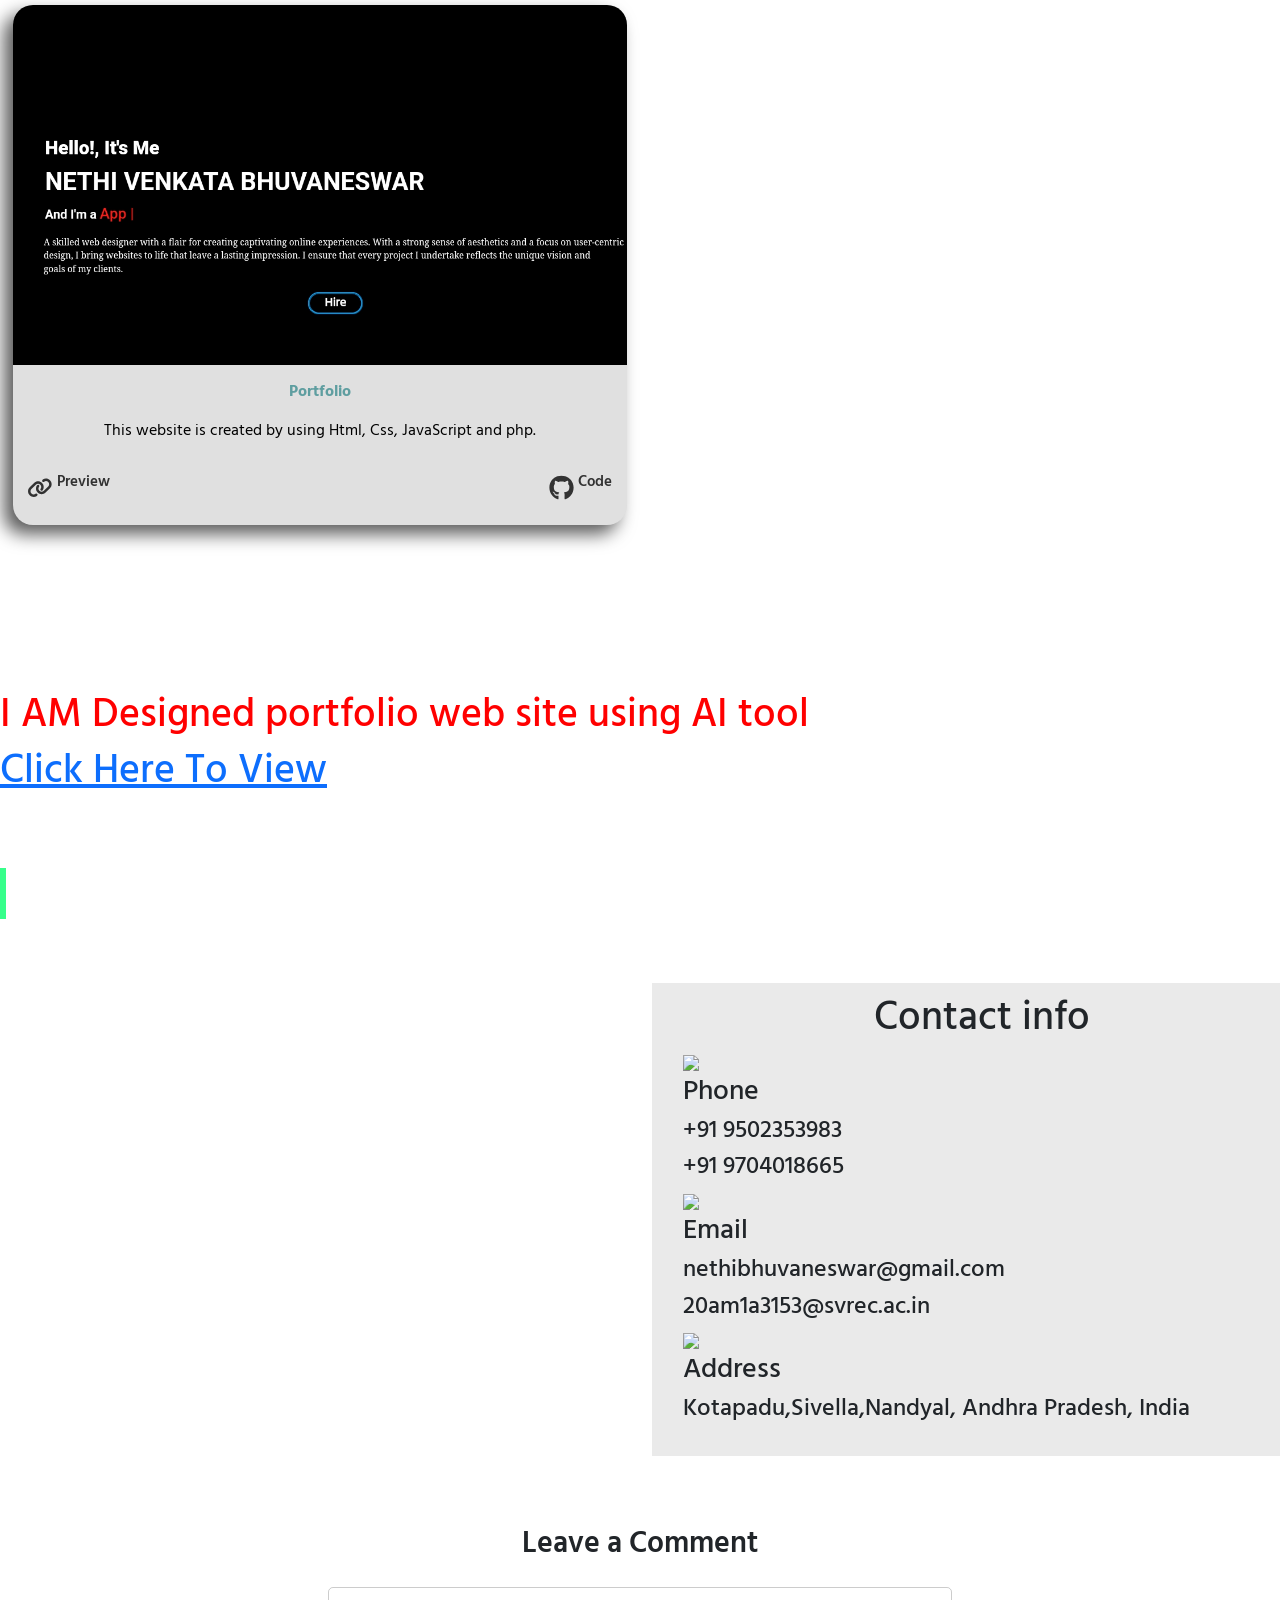
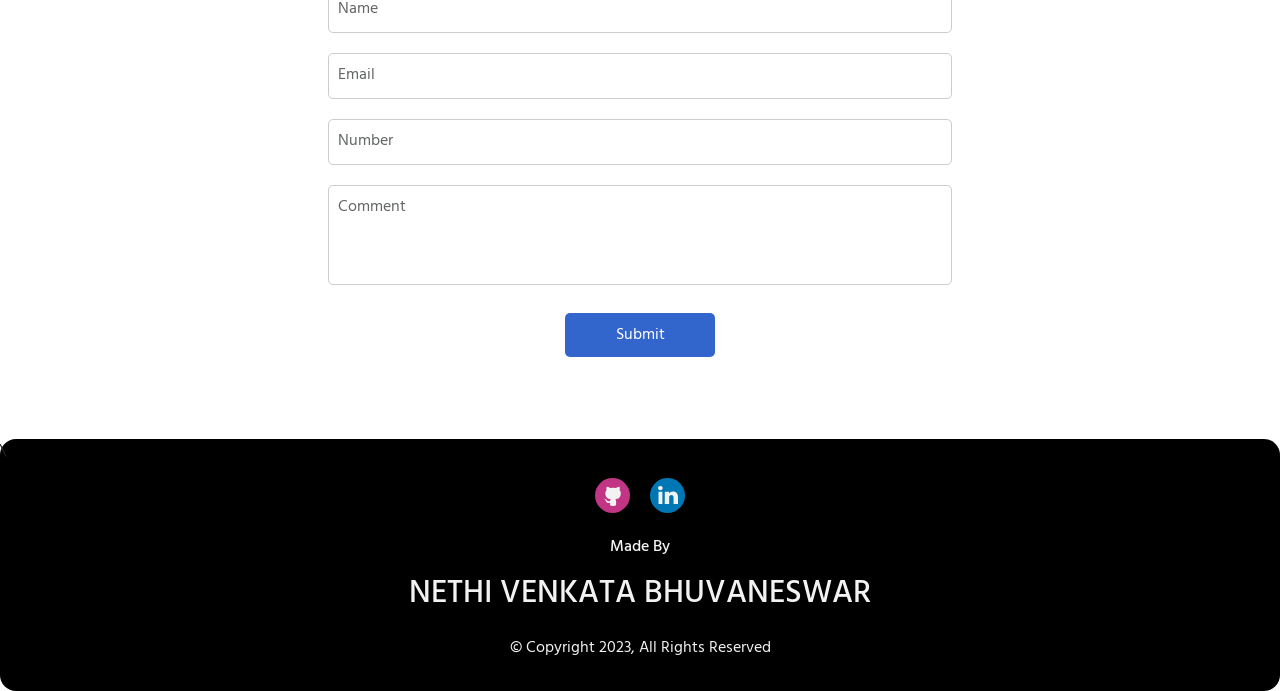
==== commit 6bc5dcab: "Update index.html" ====
--- a/index.html
+++ b/index.html
@@ -1,15 +1,6 @@
 <!doctype html>
 <html lang="en">
   <head>
-    <!-- Google tag (gtag.js) -->
-<script async src="https://www.googletagmanager.com/gtag/js?id=G-F0CLNVEE7N"></script>
-<script>
-  window.dataLayer = window.dataLayer || [];
-  function gtag(){dataLayer.push(arguments);}
-  gtag('js', new Date());
-
-  gtag('config', 'G-F0CLNVEE7N');
-</script>
     <meta charset="utf-8">
     <meta name="viewport" content="width=device-width, initial-scale=1">
     <title>Portfolio Site</title>  <!--------------title-------------->
